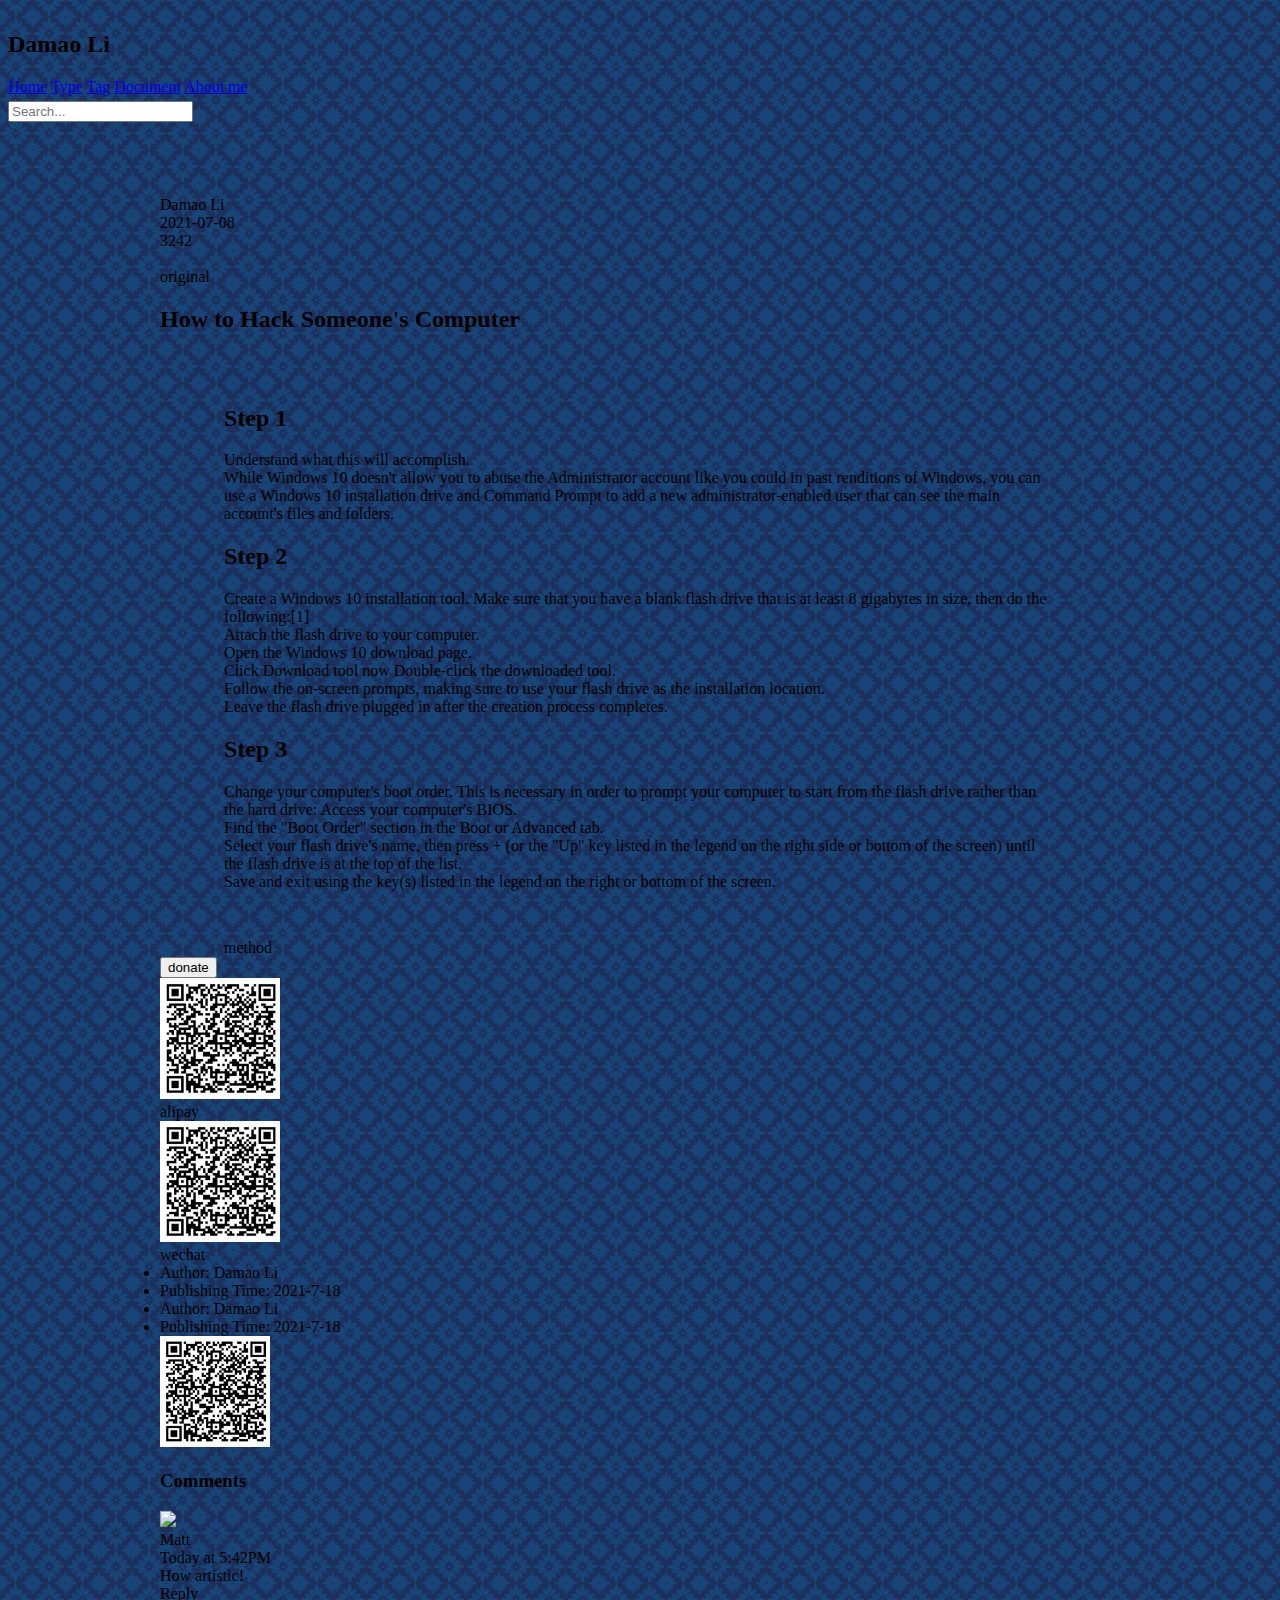
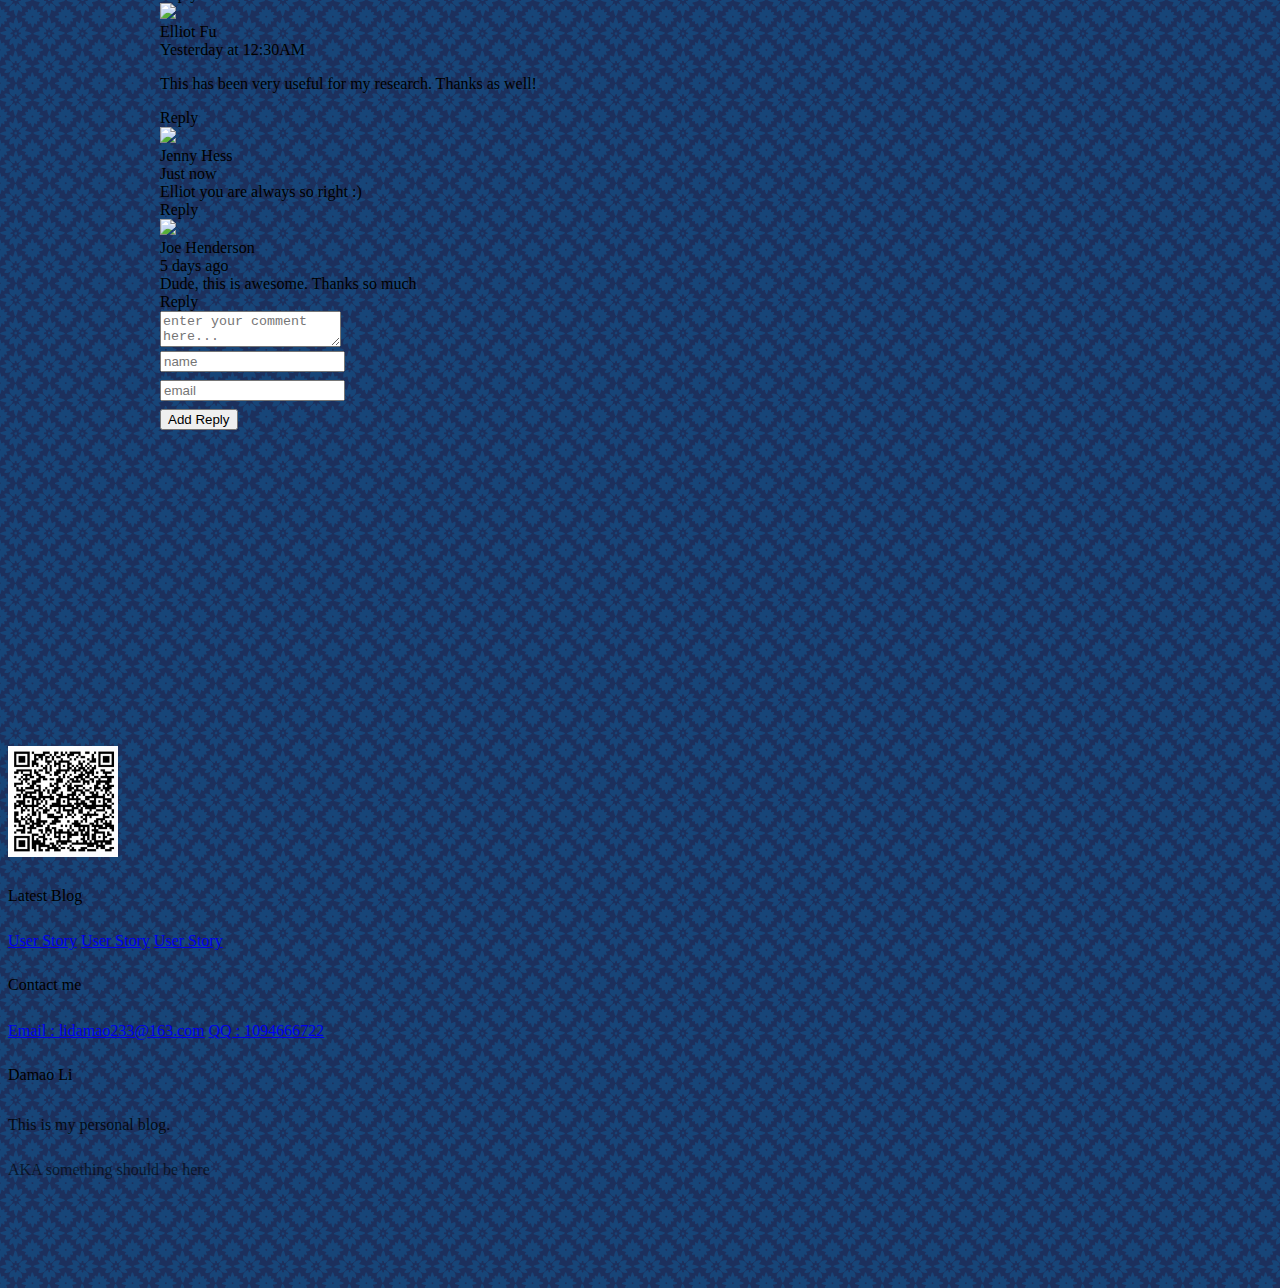
==== blog.html @ 32cd4844 "Initial commit" ====
<!DOCTYPE html>
<html lang="en">
<head>
    <meta charset="UTF-8">
    <meta name = "viewport" content="width=device-width, initial-scale=1.0">
    <title>Blog</title>
    <link rel="stylesheet" href="https://cdn.jsdelivr.net/npm/semantic-ui@2.4.2/dist/semantic.min.css">
    <link rel="stylesheet" href="./static/css/me.css">
</head>

<body>

    <!--navigation-->
    <nav class="ui inverted attached segment m-padded-tb-mini">
        <div class="ui container">
            <div class="ui inverted secondary stackable menu">
                <h2 class="ui teal header item">Damao Li</h2>
                <a href="#" class="m-item item m-mobile-hide"><i class="home icon"></i>Home</a>
                <a href="#" class="m-item item m-mobile-hide"><i class="idea icon"></i>Type</a>
                <a href="#" class="m-item item m-mobile-hide"><i class="tags icon"></i>Tag</a>
                <a href="#" class="m-item item m-mobile-hide"><i class="clone icon"></i>Document</a>
                <a href="#" class="m-item item m-mobile-hide"><i class="info icon"></i>About me</a>
                <div class="right m-item item m-mobile-hide">
                    <div class="ui icon transparent input m-margin-tb-tiny">
                        <input type="text" placeholder="Search...">
                        <i class="search inverted link icon"></i>
                    </div>

                </div>
            </div>
        </div>

        <a href="#" class="ui menu toggle black icon button m-right-top m-mobile-show">
            <i class="sidebar icon"></i>
        </a>
    </nav>

    <!--all content-->

    <div class="m-container-small m-padded-tb-big">
        <div class="ui container">
            <div class="ui top attached segment">
                <div class="ui horizontal link list">
                    <div class="item">
                        <img src="https://picsum.photos/id/1/100/100" alt="" class="ui avatar image">
                        <div class="content"><a hret="#" class="header">Damao Li</a></div>
                    </div>
                    <div class="item">
                        <i class="calendar icon"></i> 2021-07-08
                    </div>
                    <div class="item">
                        <i class="eye icon "></i> 3242
                    </div>
                </div>
            </div>
            <div class="ui attached segment">
            <!--image area-->
                <img src="https://picsum.photos/id/1/800/450" alt="" class="ui fluid rounded image">
            </div>
            <div class="ui attached padded segment">
                <!--内容-->
                <div class="ui right aligned basic segment">
                    <div class="ui orange basic label">
                        original
                    </div>
                </div>
                <h2 class="ui center aligned header">How to Hack Someone's Computer</h2>
                <div id="content" class="m-padded-lr-responsive m-padded-tb-large">
                    <p>
                        <h2>Step 1</h2>

                        Understand what this will accomplish. <br/>
                        While Windows 10 doesn't allow you to abuse the Administrator account like you
                        could in past renditions of Windows, you can use a Windows 10 installation drive and
                        Command Prompt to add a new administrator-enabled user that can see the main account's files and folders.<br/>

                        </p>

                    <p>
                        <h2>Step 2</h2>
                        Create a Windows 10 installation tool. Make sure that you have a blank flash
                        drive that is at least 8 gigabytes in size, then do the following:[1]<br/>
                        Attach the flash drive to your computer.<br/>
                        Open the Windows 10 download page.<br/>
                        Click Download tool now
                        Double-click the downloaded tool.<br/>
                        Follow the on-screen prompts, making sure to use your flash drive as the installation location.<br/>
                        Leave the flash drive plugged in after the creation process completes.<br/>

                         </p>

                    <p>
                        <h2>Step 3</h2>


                        Change your computer's boot order. This is necessary in order to prompt your computer to start from the flash drive rather than the hard drive:
                        Access your computer's BIOS.<br/>
                        Find the "Boot Order" section in the Boot or Advanced tab.<br/>
                        Select your flash drive's name, then press + (or the "Up" key listed
                        in the legend on the right side or bottom of the screen) until the flash drive is at the top of the list.<br/>
                        Save and exit using the key(s) listed in the legend on the right or bottom of the screen.<br/>

                        </p>
                </div>
                <!--tag-->
                <div class="m-padded-lr-responsive">
                    <div class="ui basic teal left pointing label">method</div>
                </div>
                <!--donate-->
                <div class="ui center aligned basic segment">
                    <button id="payButton" class="ui orange basic circular button">donate</button>
                </div>
                <div class="ui payQR flowing popup transition hidden">
                    <div class="ui orange basic label">
                        <div class="ui images" style="font-size: inherit !important;">
                            <div class="image">
                                <img src="./static/images/qqerweima.png" alt="" class="ui rounded bordered image"
                                     style="width: 120px">
                                <div>alipay</div>
                            </div>
                            <div class="image">
                                <img src="./static/images/qqerweima.png" alt="" class="ui rounded bordered image"
                                     style="width: 120px">
                                <div>wechat</div>
                            </div>
                </div>
                    </div>
                </div>


            </div>
            <div class="ui attached positive message">
                <!--博客信息-->
                <div class="ui middle aligned grid">
                    <div class="eleven wide column">
                        <ui class="list"></ui>
                        <li>Author: Damao Li</li>
                        <li>Publishing Time: 2021-7-18</li>
                        <li>Author: Damao Li</li>
                        <li>Publishing Time: 2021-7-18</li>
                    </div>
                    <div class="five wide column">
                        <img src="./static/images/qqerweima.png" alt="" class="ui right floated rounded bordered image" style="width: 110px">

                    </div>
                </div>

            </div>
            <div class="ui bottom attached segment">

                <div class="ui teal segment">
                    <!--留言区域列表-->
                    <div class="ui form">
                        <div class="ui comments">
                            <h3 class="ui dividing header">Comments</h3>
                            <div class="comment">
                                <a class="avatar">
                                    <img src="https://picsum.photos/id/1/100/100">
                                </a>
                                <div class="content">
                                    <a class="author">Matt</a>
                                    <div class="metadata">
                                        <span class="date">Today at 5:42PM</span>
                                    </div>
                                    <div class="text">
                                        How artistic!
                                    </div>
                                    <div class="actions">
                                        <a class="reply">Reply</a>
                                    </div>
                                </div>
                            </div>
                            <div class="comment">
                                <a class="avatar">
                                    <img src="https://picsum.photos/id/1/100/100">
                                </a>
                                <div class="content">
                                    <a class="author">Elliot Fu</a>
                                    <div class="metadata">
                                        <span class="date">Yesterday at 12:30AM</span>
                                    </div>
                                    <div class="text">
                                        <p>This has been very useful for my research. Thanks as well!</p>
                                    </div>
                                    <div class="actions">
                                        <a class="reply">Reply</a>
                                    </div>
                                </div>
                                <div class="comments">
                                    <div class="comment">
                                        <a class="avatar">
                                            <img src="https://picsum.photos/id/1/100/100">
                                        </a>
                                        <div class="content">
                                            <a class="author">Jenny Hess</a>
                                            <div class="metadata">
                                                <span class="date">Just now</span>
                                            </div>
                                            <div class="text">
                                                Elliot you are always so right :)
                                            </div>
                                            <div class="actions">
                                                <a class="reply">Reply</a>
                                            </div>
                                        </div>
                                    </div>
                                </div>
                            </div>
                            <div class="comment">
                                <a class="avatar">
                                    <img src="https://picsum.photos/id/1/100/100">
                                </a>
                                <div class="content">
                                    <a class="author">Joe Henderson</a>
                                    <div class="metadata">
                                        <span class="date">5 days ago</span>
                                    </div>
                                    <div class="text">
                                        Dude, this is awesome. Thanks so much
                                    </div>
                                    <div class="actions">
                                        <a class="reply">Reply</a>
                                    </div>
                                </div>
                            </div>
                            <form class="ui reply form">
                                <div class="field">
                                    <textarea name="content" placeholder="enter your comment here..."></textarea>
                                </div>
                                <div class="fields ">
                                    <div class="field m-mobile-wide m-margin-bottom-small">
                                        <div class="ui left icon input">
                                            <i class="user icon"></i>
                                            <input type="text" name="nickname" placeholder="name">
                                        </div>

                                    </div>
                                    <div class="field m-mobile-wide m-margin-bottom-small">
                                        <div class="ui left icon input">
                                            <i class="mail icon"></i>
                                            <input type="text" name="email" placeholder="email">
                                        </div>

                                    </div>
                                    <div class="field m-mobile-wide m-margin-bottom-small">
                                        <button class="ui teal button m-mobile-wide">
                                            <i class="icon edit"></i> Add Reply
                                        </button>
                                    </div>

                                </div>

                            </form>
                        </div>
                    </div>
                </div>
            </div>
        </div>
    </div>

    <br>
    <br>
    <br>
    <br>
    <br>
    <br>
    <br>
    <br>
    <br>
    <br>

    <!--footer-->
    <footer class="ui inverted vertical segment m-padded-tb-massive">
        <div class="ui center aligned container">
            <div class="ui inverted divided stackable grid">
                <div class="three wide column">
                    <div class="ui inverted link list">
                    <div class="item">
                        <img src="./static/images/qqerweima.png" alt="" class="ui rounded image" style="width: 110px">
                    </div>
                    </div>
                </div>
                <div class="three wide column">
                    <h4 class="ui inverted header m-text-thin m-text-spaced m-text-lined ">Latest Blog</h4>
                    <div class="ui inverted link list">
                        <a href="#" class="item">User Story</a>
                        <a href="#" class="item">User Story</a>
                        <a href="#" class="item">User Story</a>
                    </div>
                </div>
                <div class="three wide column">
                    <h4 class="ui inverted header m-text-thin m-text-spaced m-text-lined ">Contact me</h4>
                    <div class="ui inverted link list">
                        <a href="#" class="item">Email : lidamao233@163.com</a>
                        <a href="#" class="item">QQ : 1094666722</a>
                    </div>
                </div>
                <div class="seven wide column">
                    <h4 class="ui inverted header m-text-thin m-text-spaced m-text-lined">Damao Li</h4>
                    <p class="m-text-thin m-text-spaced m-text-lined m-opacity-mini">This is my personal blog.</p>
                </div>
            </div>
            <div class="ui inverted section divider"></div>
            <p class="m-text-thin m-text-spaced m-text-lined m-opacity-tiny">AKA something should be here</p>
        </div>
    </footer>


<script src="https://cdn.jsdelivr.net/npm/jquery@3.2/dist/jquery.min.js"></script>
<script src="https://cdn.jsdelivr.net/npm/semantic-ui@2.4.2/dist/semantic.min.js"></script>
    <script>
        $('.menu.toggle').click(function () {
            $('.m-item').toggleClass('m-mobile-show');

        });

        $('#payButton').popup({
            popup : $('.payQR.popup'),
            on : 'click',
            position : 'bottom center'
        });
    </script>
</body>
</html>
---- static/css/me.css ----
body {
    background: url("../images/bg.png");
}

/*---padded-------*/

.m-padded-lr-responsive {
    padding-left: 4em !important;
    padding-right: 4em !important;
}


.m-padded-mini {
    padding: 0.2em !important;
}
.m-padded-tiny {
    padding: 0.3em !important;
}
.m-padded-tb-mini {
    padding-top: 0.2em !important;
    padding-bottom: 0.2em !important;
}
.m-padded-tb-tiny {
    padding-top: 0.3em !important;
    padding-bottom: 0.3em !important;
}
.m-padded-tb-small {
    padding-top: 0.5em !important;
    padding-bottom: 0.5em !important;
}
.m-padded-tb {
    padding-top: 1em !important;
    padding-bottom: 1em !important;
}
.m-padded-tb-large {
    padding-top: 2em !important;
    padding-bottom: 2em !important;
}
.m-padded-tb-big {
    padding-top: 3em !important;
    padding-bottom: 3em !important;
}
.m-padded-tb-huge {
    padding-top: 4em !important;
    padding-bottom: 4em !important;
}
.m-padded-tb-massive {
    padding-top: 5em !important;
    padding-bottom: 5em !important;
}

/*-------text----------*/
.m-text {
    font-weight: 10 !important;
    font-spacing: 1px !important;
    line-height: 1.8 !important;
}
.m-text-thin {
    font-weight: 10 !important;
}
.m-text-spaced {
    font-spacing: 1px !important;
}
.m-text-lined {
    line-height: 1.8 !important;
}


/*------------margin---------*/
.m-margin-tb-tiny {
    margin-top: 0.3em !important;
    margin-bottom: 0.3em !important;
}
.m-margin-top-small {
    margin-top: 0.5em !important;
}
.m-margin-top {
    margin-top: 1em !important;
}
.m-margin-top-large {
    margin-top: 2em !important;
}

.m-margin-bottom-small {
    margin-bottom: 0.5em !important;
}

/*------------opacity---------*/
.m-opacity-mini {
    opacity: 0.8 !important;
}

.m-opacity-tiny {
    opacity: 0.6 !important;
}

/*------------position----------*/
.m-right-top {
    position: absolute;
    top:0;
    right:0;
}




/*----------display--------*/
.m-inline-block {
    display: inline-block !important;
}

/*----------container--------*/
.m-container {
    max-width: 72em !important;
    margin: auto !important;
}

.m-container-small {
    max-width: 60em !important;
    margin: auto !important;
}
/*----------color--------*/
.m-black {
    color:#333;
}

.m-mobile-show {
    display: none !important;
}

@media screen and (max-width: 768px){
    .m-mobile-hide {
        display: none !important;
    }
    .m-mobile-show {
        display: block !important;
    }
    .m-padded-lr-responsive {
        padding-left: 0 !important;
        padding-right: 0 !important;
    }
    .m-mobile-wide {
        width: 100% !important;
    }

}
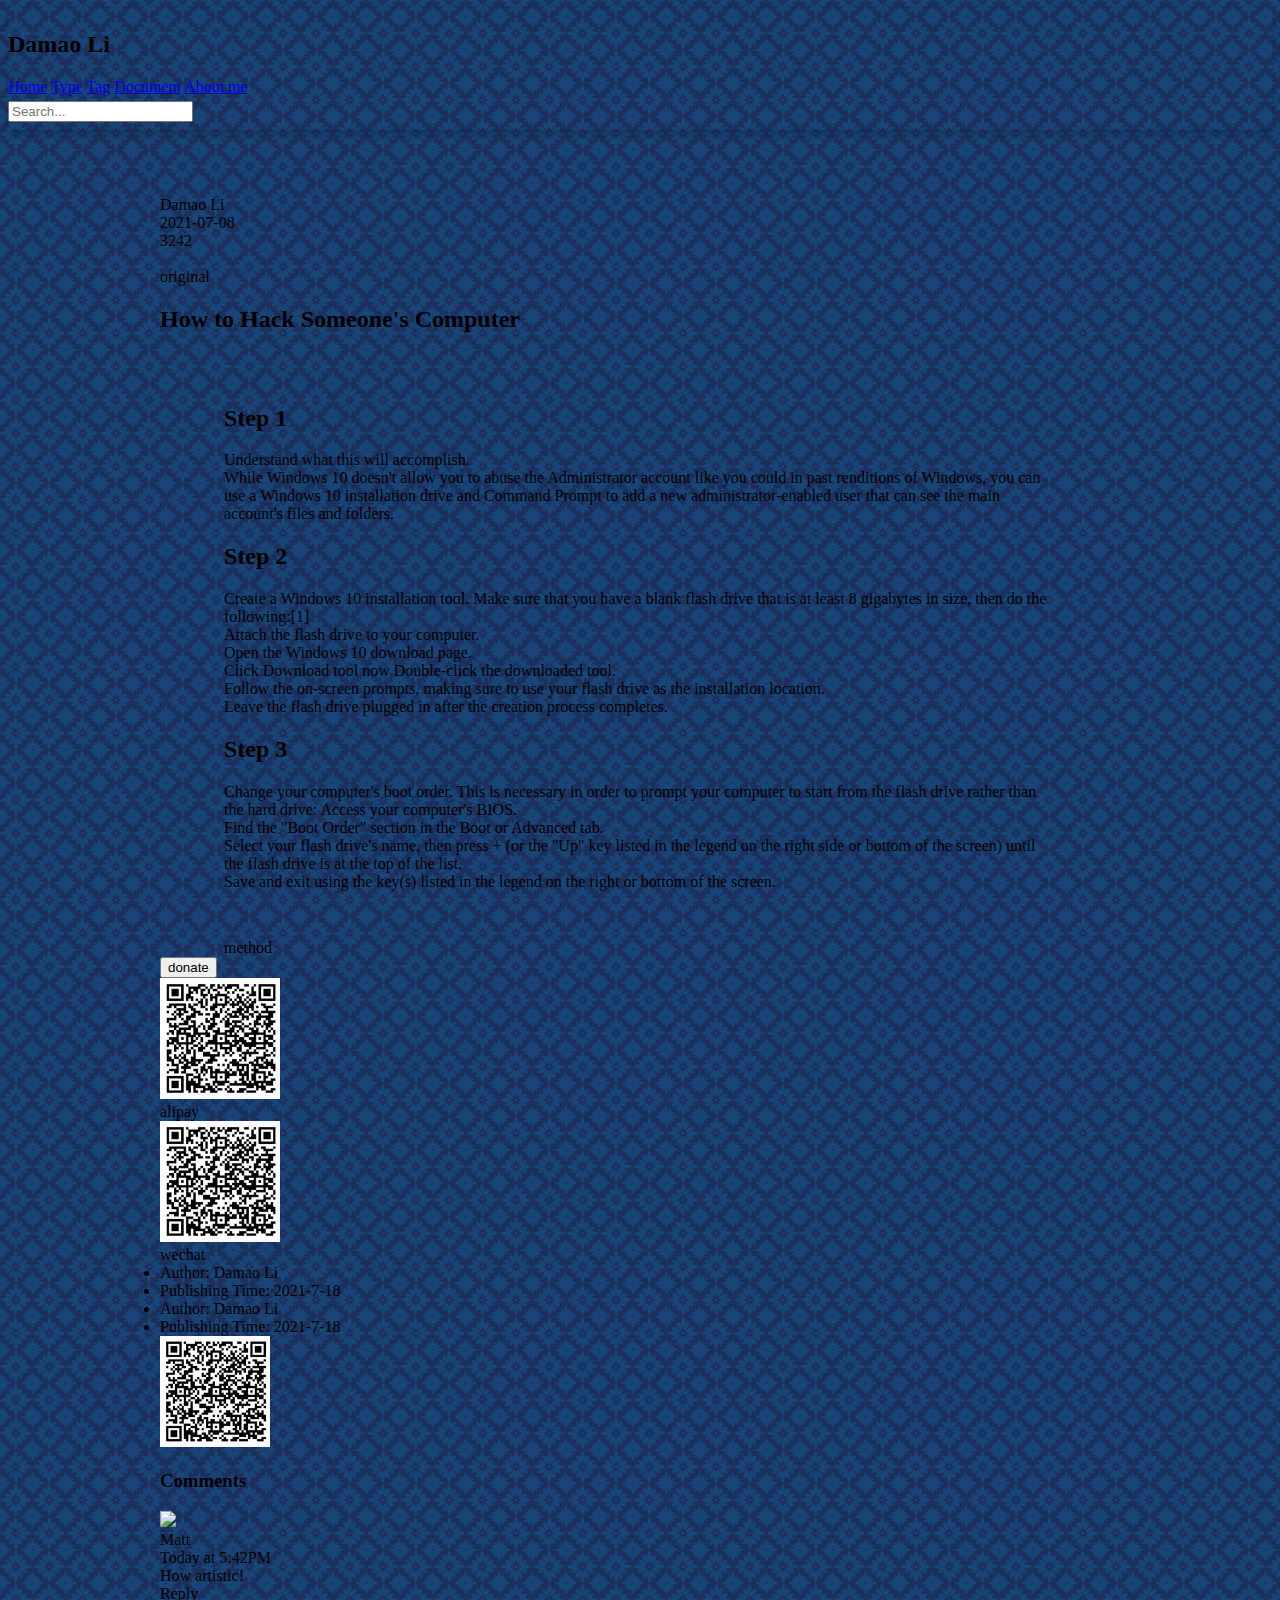
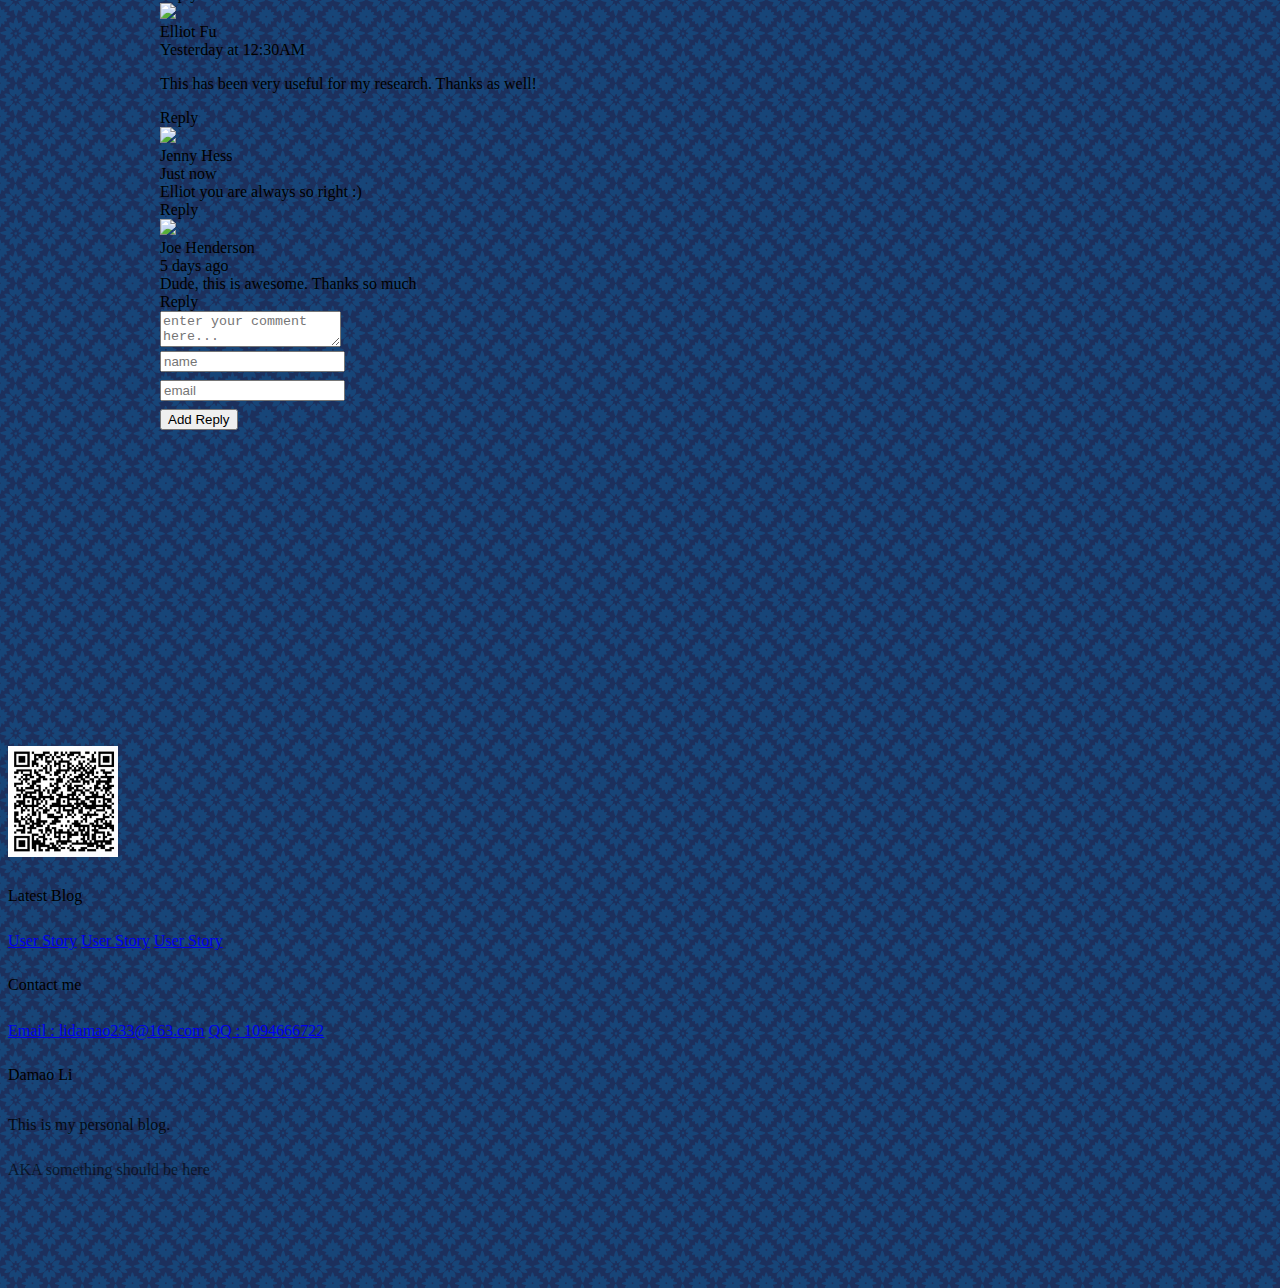
==== commit fa7e05fb: "about, archive, about, tag, type" ====
--- a/blog.html
+++ b/blog.html
@@ -11,7 +11,7 @@
 <body>
 
     <!--navigation-->
-    <nav class="ui inverted attached segment m-padded-tb-mini">
+    <nav class="ui inverted attached segment m-padded-tb-mini m-shadow-small">
         <div class="ui container">
             <div class="ui inverted secondary stackable menu">
                 <h2 class="ui teal header item">Damao Li</h2>
--- a/static/css/me.css
+++ b/static/css/me.css
@@ -13,8 +13,12 @@
 .m-padded-mini {
     padding: 0.2em !important;
 }
+
 .m-padded-tiny {
     padding: 0.3em !important;
+}
+.m-padded-small {
+    padding: 0.6em !important;
 }
 .m-padded-tb-mini {
     padding-top: 0.2em !important;
@@ -25,8 +29,8 @@
     padding-bottom: 0.3em !important;
 }
 .m-padded-tb-small {
-    padding-top: 0.5em !important;
-    padding-bottom: 0.5em !important;
+    padding-top: 0.4em !important;
+    padding-bottom: 0.4em !important;
 }
 .m-padded-tb {
     padding-top: 1em !important;
@@ -47,6 +51,13 @@
 .m-padded-tb-massive {
     padding-top: 5em !important;
     padding-bottom: 5em !important;
+}
+
+
+.m-padded-lr-du {
+    right: 1em !important;
+    up: 1em !important;
+    down: 1em !important;
 }
 
 /*-------text----------*/
@@ -102,6 +113,11 @@
 }
 
 
+/*------------shadow-----------*/
+.m-shadow-small {
+    -webkit-box-shadow: 0 4px 8px rgba(0,0,0,0.2) !important;
+    box-shadow: 0 4px 8px rgba(0,0,0,0.2) !important;
+}
 
 
 /*----------display--------*/
@@ -121,7 +137,11 @@
 }
 /*----------color--------*/
 .m-black {
-    color:#333;
+    color:#333 !important;
+}
+
+.m-teal {
+    color: #20B2AA !important;
 }
 
 .m-mobile-show {
@@ -139,6 +159,10 @@
         padding-left: 0 !important;
         padding-right: 0 !important;
     }
+    .m-mobile-lr-clear {
+        padding-left: 0 !important;
+        padding-right: 0 !important;
+    }
     .m-mobile-wide {
         width: 100% !important;
     }
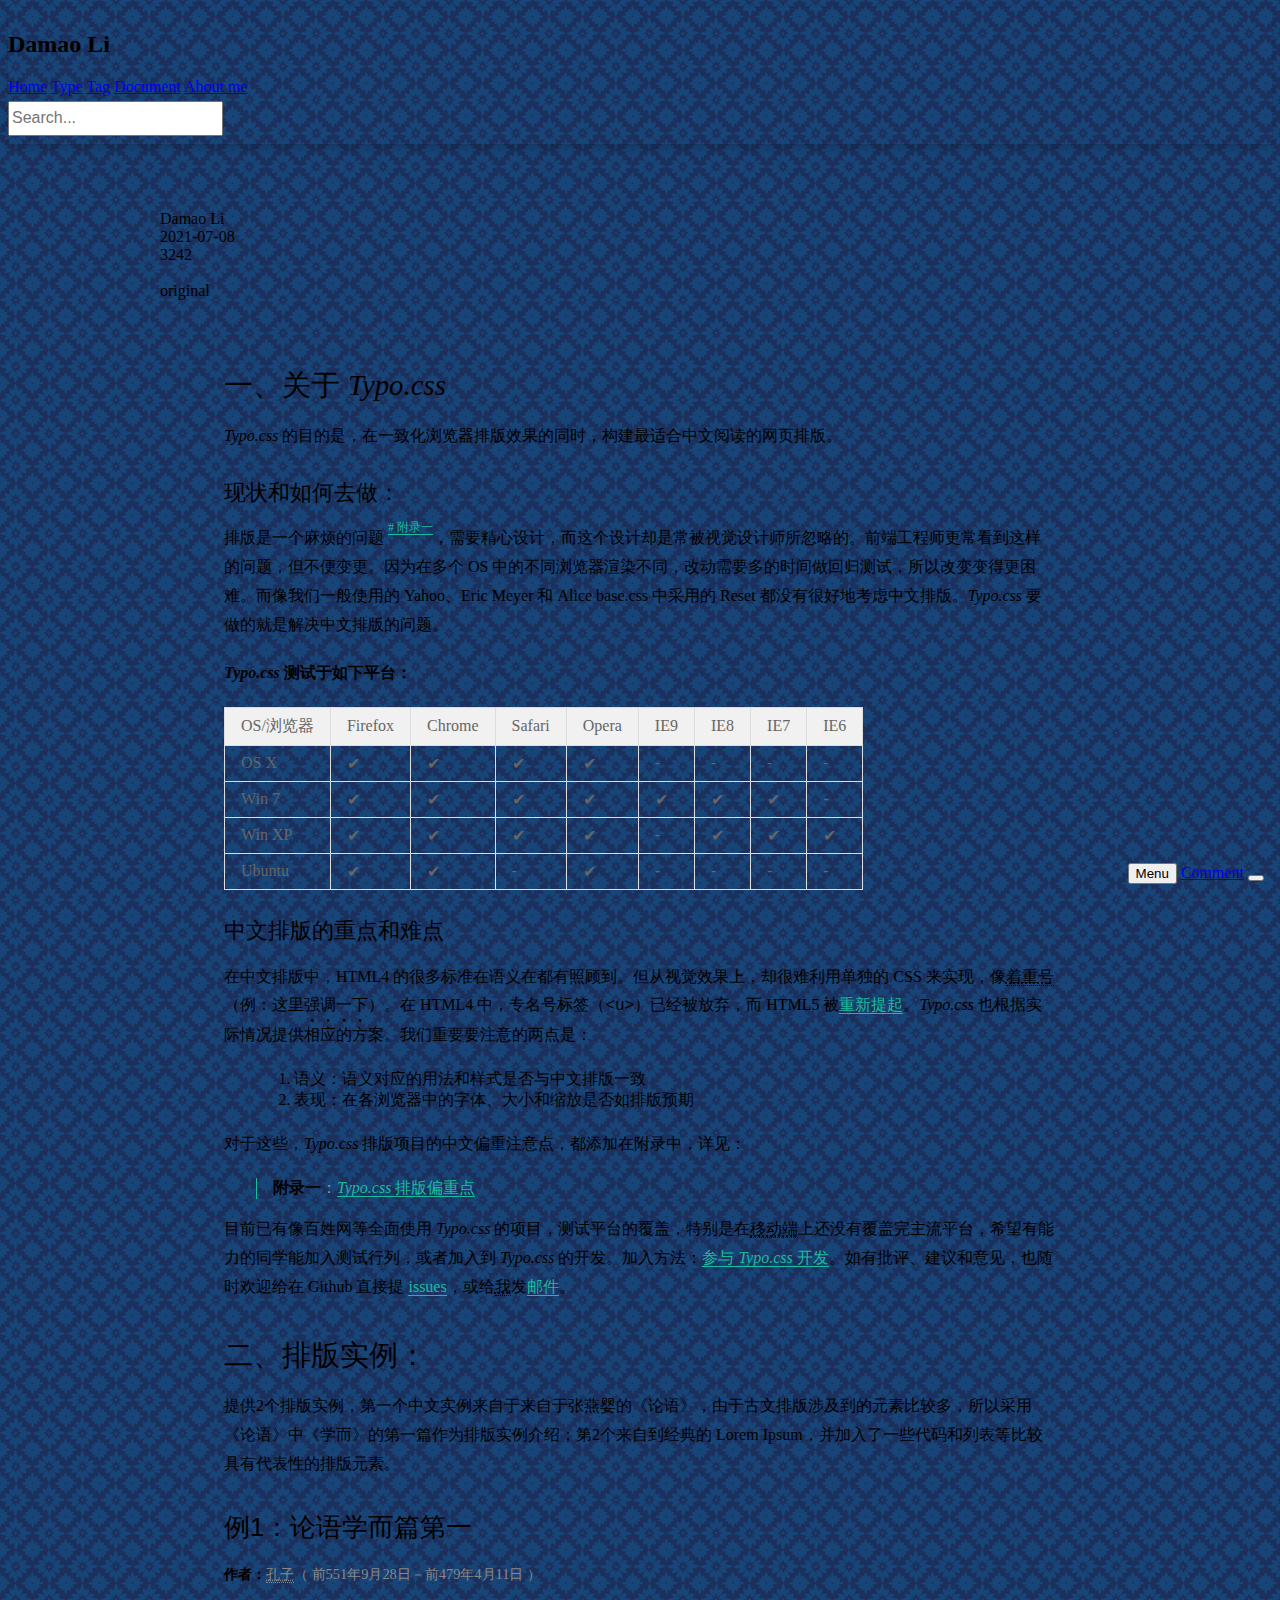
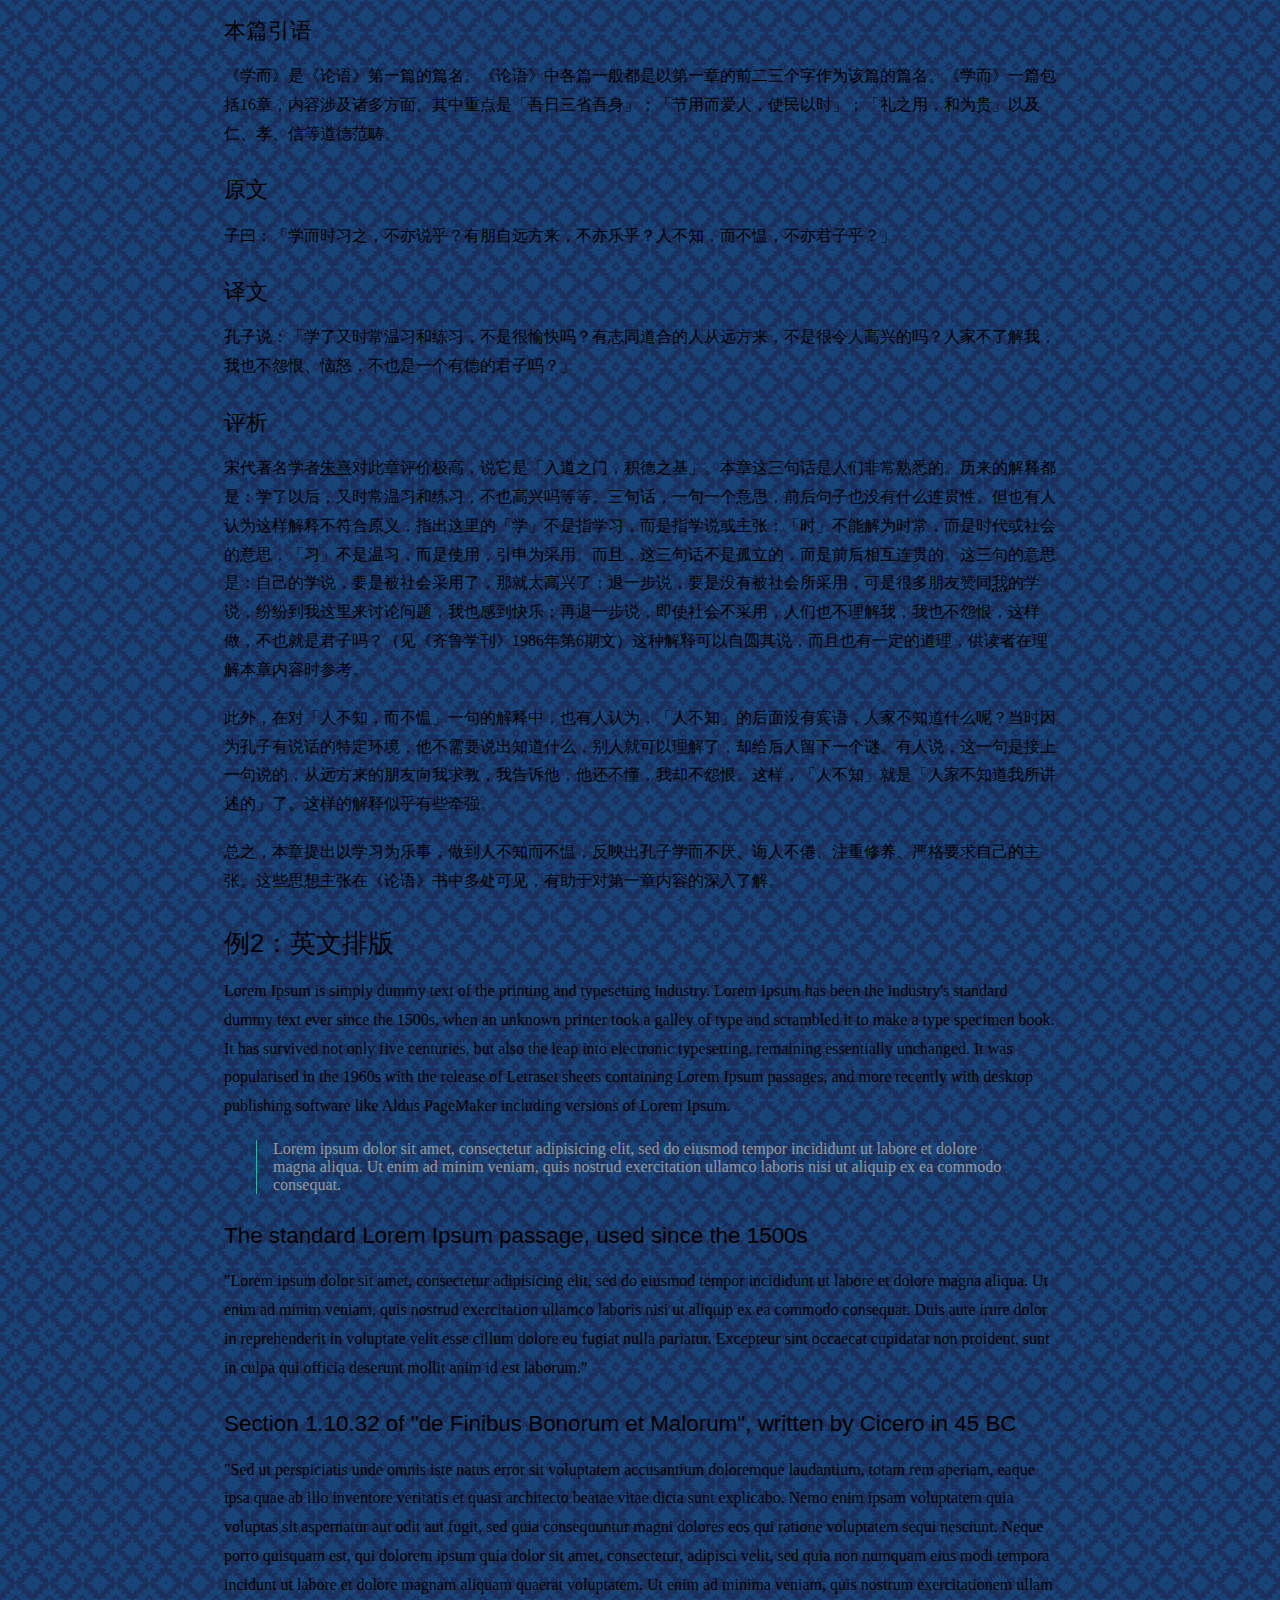
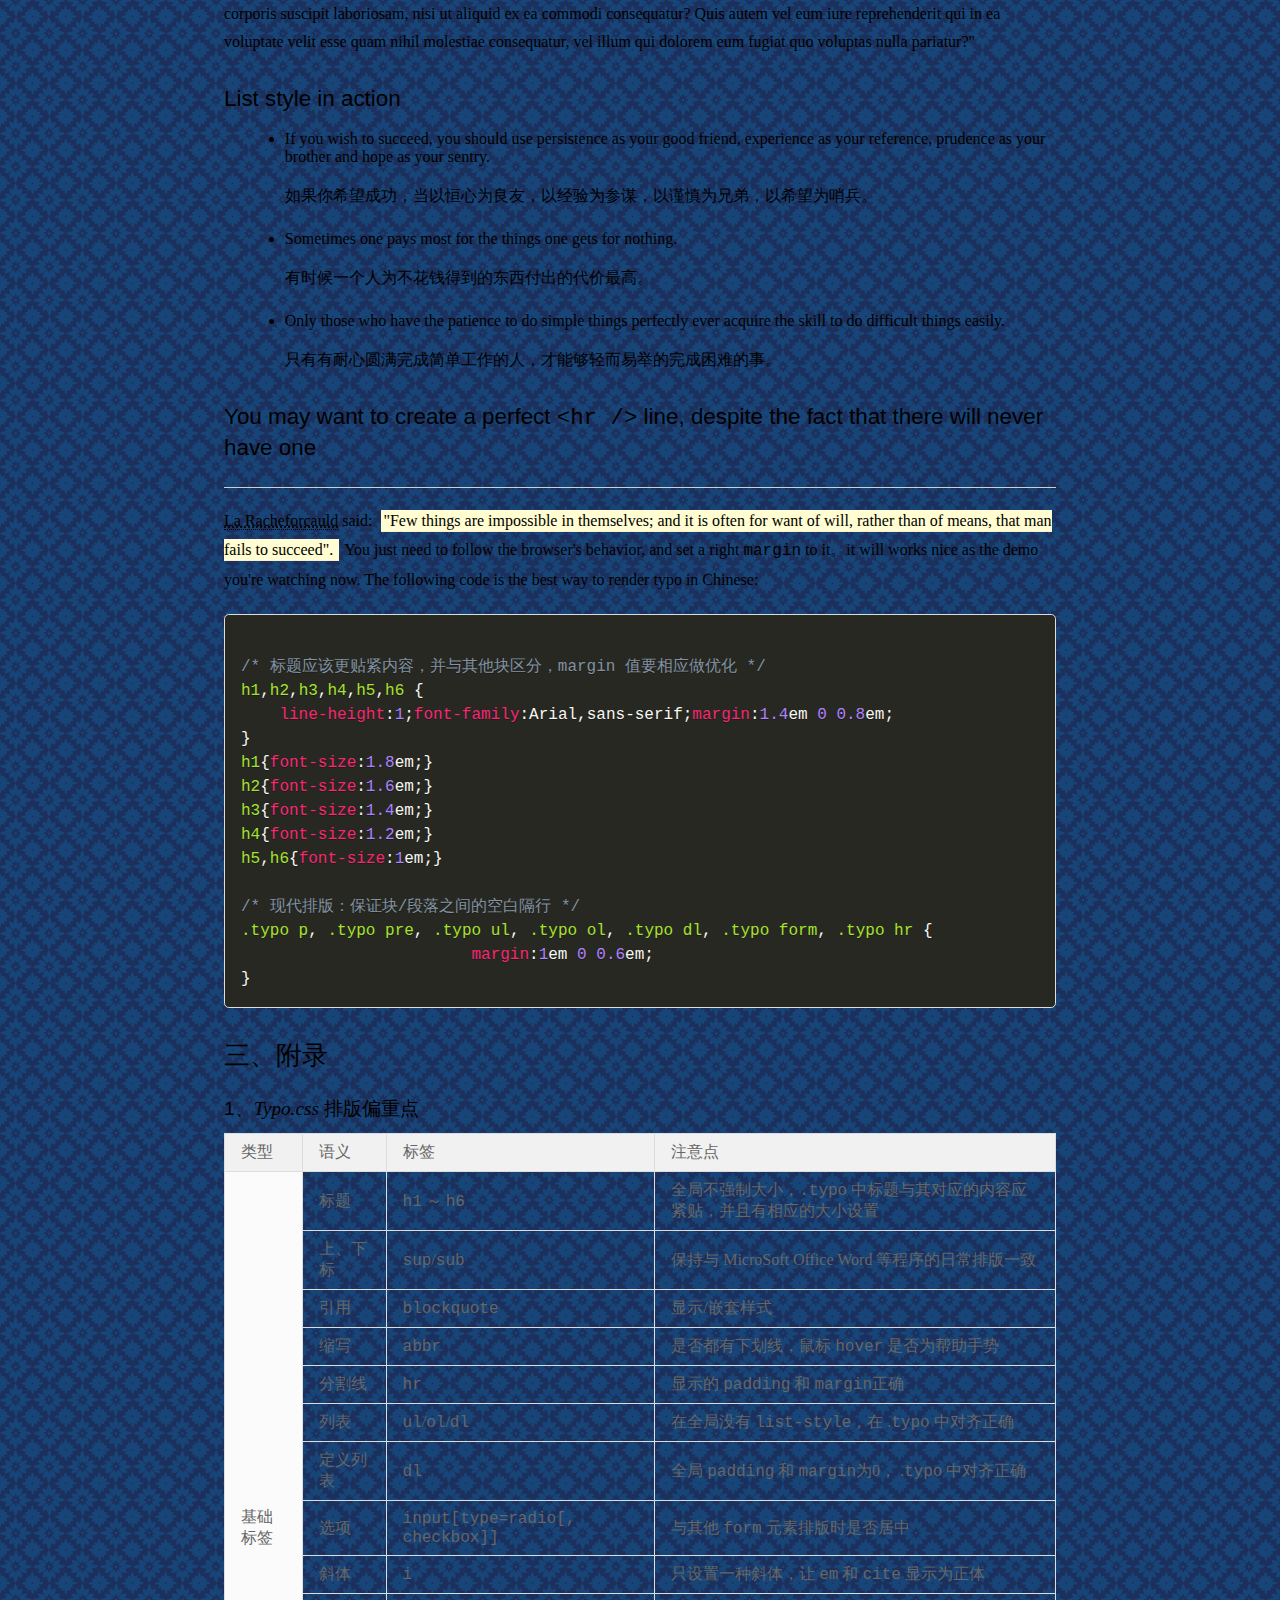
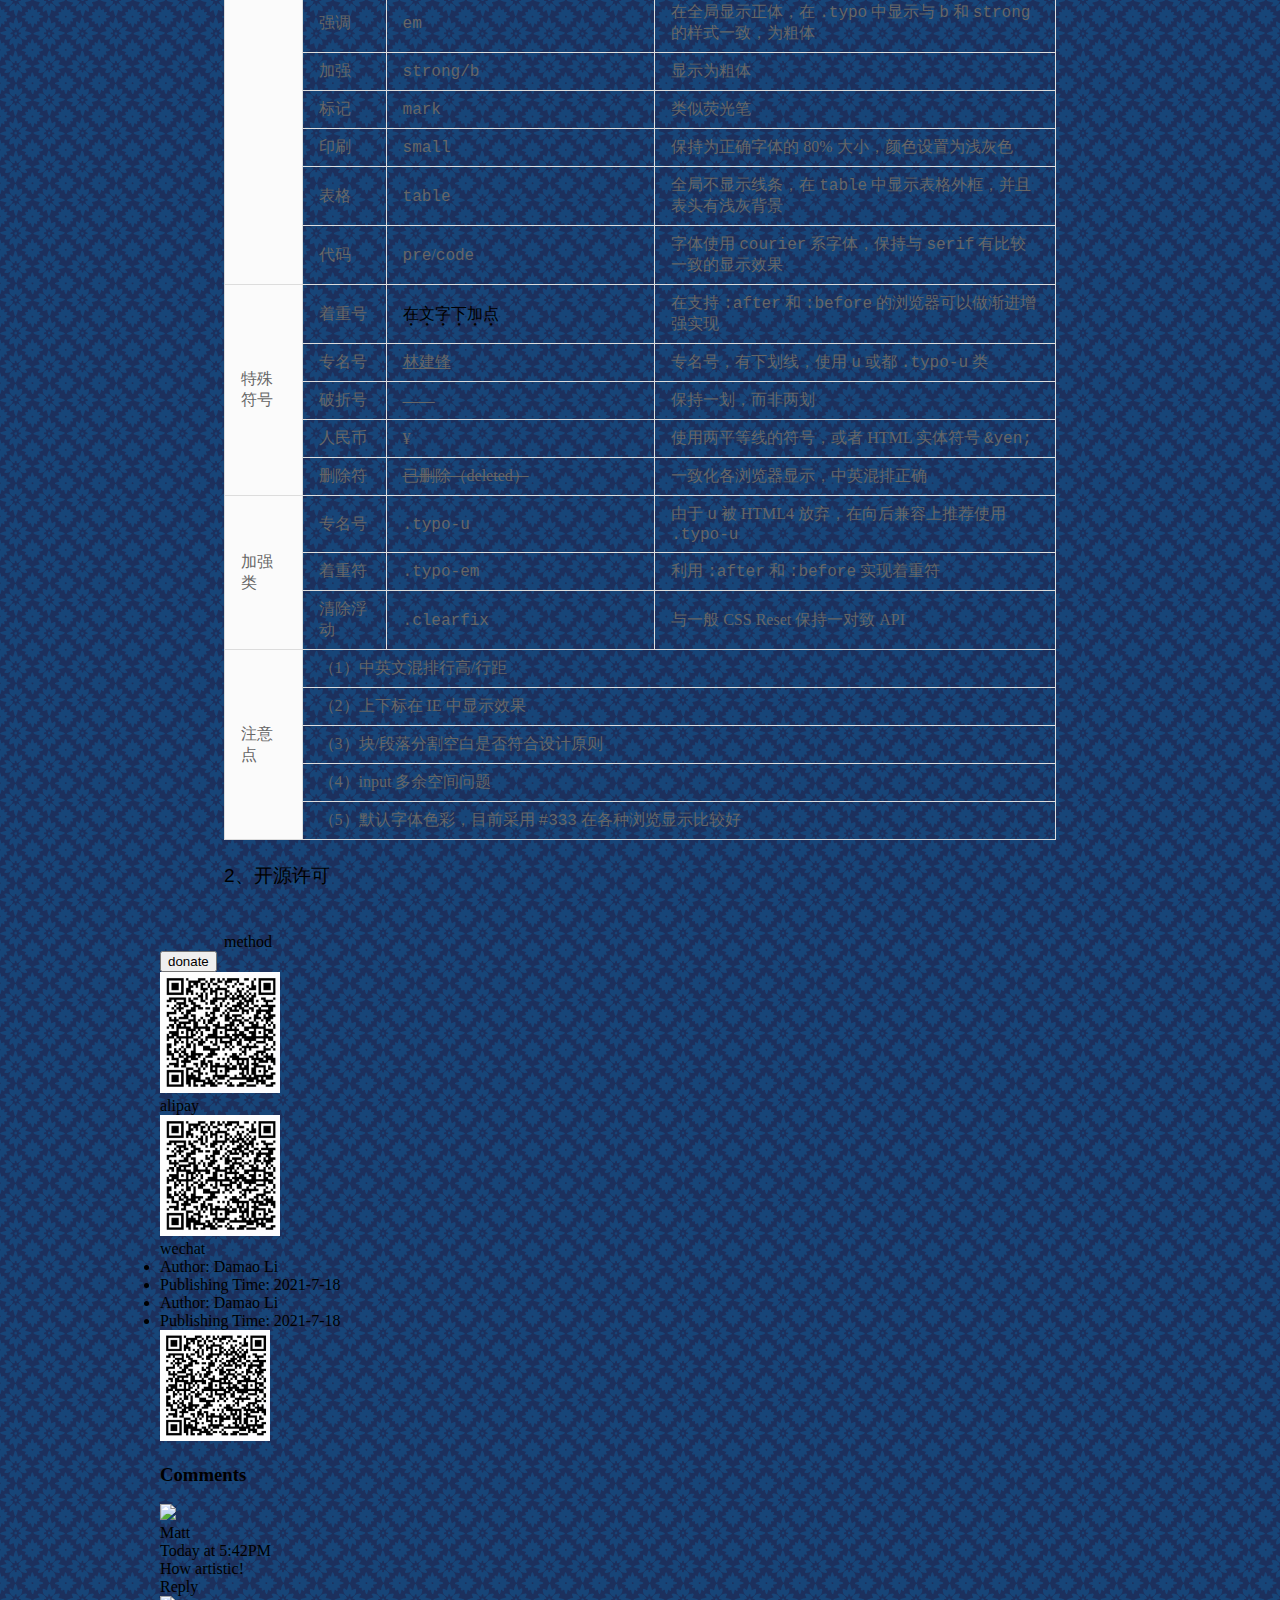
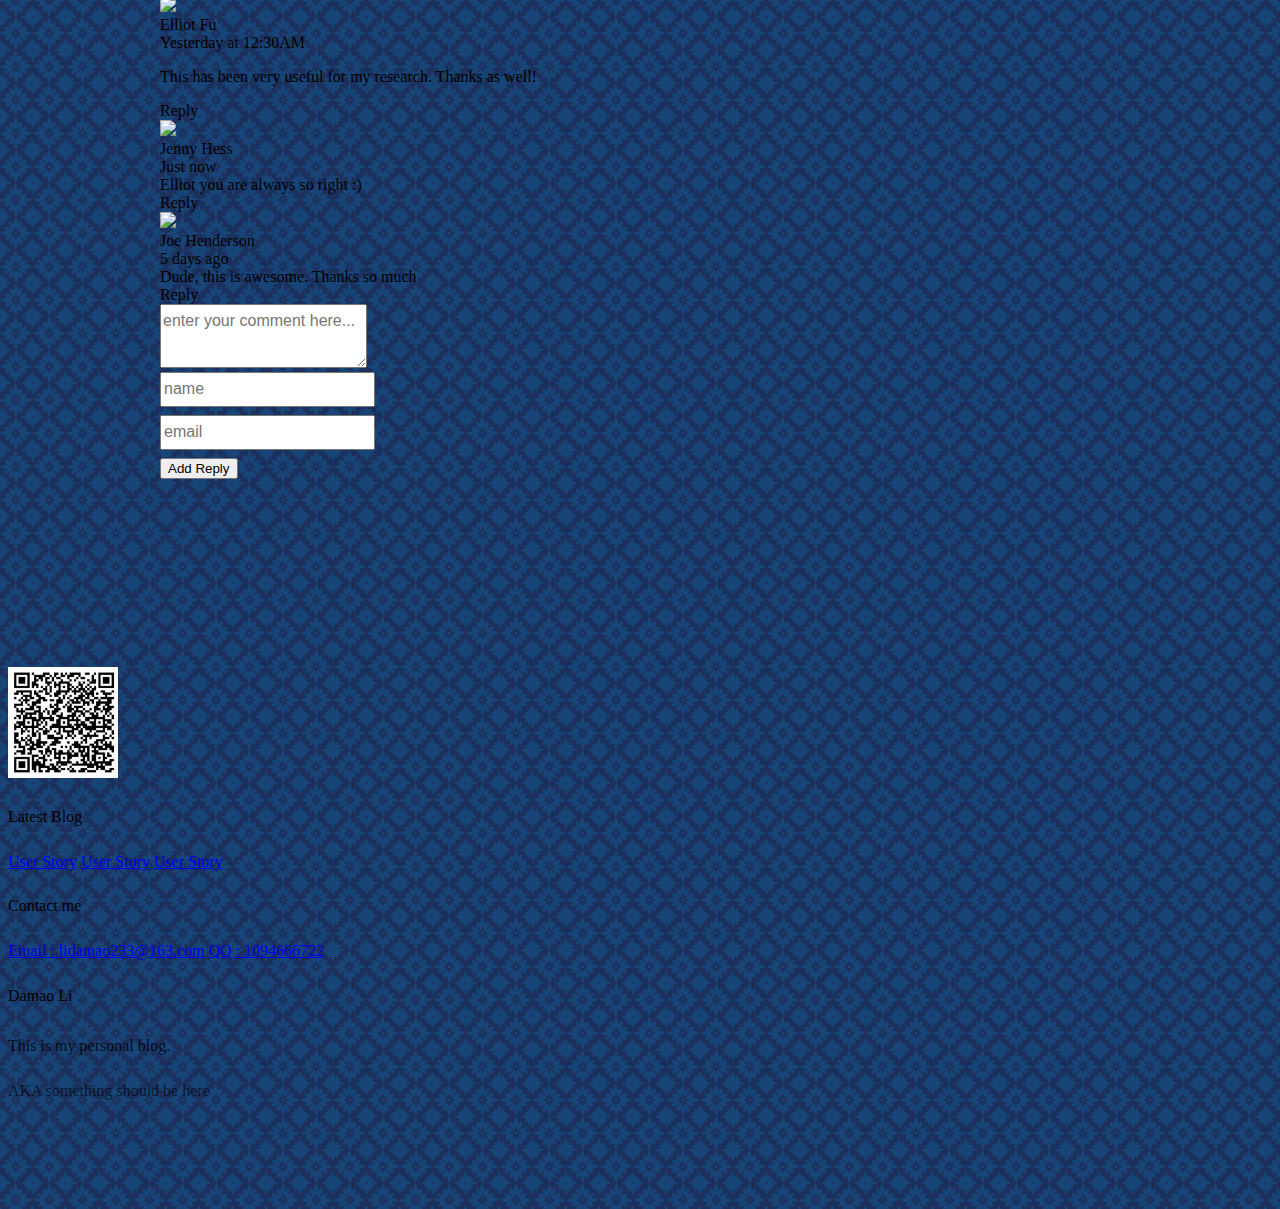
==== commit d1f38fdf: "新增动画插件、目录插件和格式插件" ====
--- a/blog.html
+++ b/blog.html
@@ -5,6 +5,10 @@
     <meta name = "viewport" content="width=device-width, initial-scale=1.0">
     <title>Blog</title>
     <link rel="stylesheet" href="https://cdn.jsdelivr.net/npm/semantic-ui@2.4.2/dist/semantic.min.css">
+    <link rel="stylesheet" href="./static/css/typo.css">
+    <link rel="stylesheet" href="./static/css/animate.css">
+    <link rel="stylesheet" href="./static/lib/prism/prism.css">
+    <link rel="stylesheet" href="./static/lib/tocbot/tocbot.css">
     <link rel="stylesheet" href="./static/css/me.css">
 </head>
 
@@ -37,7 +41,7 @@
 
     <!--all content-->
 
-    <div class="m-container-small m-padded-tb-big">
+    <div class="m-container-small m-padded-tb-big animated fadeIn">
         <div class="ui container">
             <div class="ui top attached segment">
                 <div class="ui horizontal link list">
@@ -57,50 +61,368 @@
             <!--image area-->
                 <img src="https://picsum.photos/id/1/800/450" alt="" class="ui fluid rounded image">
             </div>
-            <div class="ui attached padded segment">
+
+            <div class="ui js-toc-content attached padded segment">
                 <!--内容-->
                 <div class="ui right aligned basic segment">
                     <div class="ui orange basic label">
                         original
                     </div>
                 </div>
-                <h2 class="ui center aligned header">How to Hack Someone's Computer</h2>
-                <div id="content" class="m-padded-lr-responsive m-padded-tb-large">
+                <div id="content" class="typo typo-selection m-padded-lr-responsive m-padded-tb-large">
+                    <h2 id="section1">一、关于 <i class="serif">Typo.css</i></h2>
+                    <p><i class="serif">Typo.css</i> 的目的是，在一致化浏览器排版效果的同时，构建最适合中文阅读的网页排版。</p>
+                    <h4>现状和如何去做：</h4>
+
+                    <p class="typo-first">排版是一个麻烦的问题 <sup><a href="#appendix1"># 附录一</a></sup>，需要精心设计，而这个设计却是常被视觉设计师所忽略的。前端工程师更常看到这样的问题，但不便变更。因为在多个 OS 中的不同浏览器渲染不同，改动需要多的时间做回归测试，所以改变变得更困难。而像我们一般使用的
+                        Yahoo、Eric Meyer 和 Alice base.css 中采用的 Reset 都没有很好地考虑中文排版。<i class="serif">Typo.css</i> 要做的就是解决中文排版的问题。</p>
+
+                    <p><strong><i class="serif">Typo.css</i> 测试于如下平台：</strong></p>
+                    <table summary="Typo.css 的测试平台列表">
+                        <thead>
+                        <tr>
+                            <th>OS/浏览器</th>
+                            <th>Firefox</th>
+                            <th>Chrome</th>
+                            <th>Safari</th>
+                            <th>Opera</th>
+                            <th>IE9</th>
+                            <th>IE8</th>
+                            <th>IE7</th>
+                            <th>IE6</th>
+                        </tr>
+                        </thead>
+                        <tbody>
+                        <tr>
+                            <td>OS X</td>
+                            <td>✔</td>
+                            <td>✔</td>
+                            <td>✔</td>
+                            <td>✔</td>
+                            <td>-</td>
+                            <td>-</td>
+                            <td>-</td>
+                            <td>-</td>
+                        </tr>
+                        <tr>
+                            <td>Win 7</td>
+                            <td>✔</td>
+                            <td>✔</td>
+                            <td>✔</td>
+                            <td>✔</td>
+                            <td>✔</td>
+                            <td>✔</td>
+                            <td>✔</td>
+                            <td>-</td>
+                        </tr>
+                        <tr>
+                            <td>Win XP</td>
+                            <td>✔</td>
+                            <td>✔</td>
+                            <td>✔</td>
+                            <td>✔</td>
+                            <td>-</td>
+                            <td>✔</td>
+                            <td>✔</td>
+                            <td>✔</td>
+                        </tr>
+                        <tr>
+                            <td>Ubuntu</td>
+                            <td>✔</td>
+                            <td>✔</td>
+                            <td>-</td>
+                            <td>✔</td>
+                            <td>-</td>
+                            <td>-</td>
+                            <td>-</td>
+                            <td>-</td>
+                        </tr>
+                        </tbody>
+                    </table>
+
+                    <h4>中文排版的重点和难点</h4>
+
+                    <p>在中文排版中，HTML4 的很多标准在语义在都有照顾到。但从视觉效果上，却很难利用单独的 CSS 来实现，像<abbr title="在文字下多加一个点">着重号</abbr>（例：这里<em class="typo-em">强调一下</em>）。在 HTML4 中，专名号标签（<code>&lt;u&gt;</code>）已经被放弃，而
+                        HTML5 被<a href="//html5doctor.com/u-element/">重新提起</a>。<i class="serif">Typo.css</i> 也根据实际情况提供相应的方案。我们重要要注意的两点是：</p>
+                    <ol>
+                        <li>语义：语义对应的用法和样式是否与中文排版一致</li>
+                        <li>表现：在各浏览器中的字体、大小和缩放是否如排版预期</li>
+                    </ol>
+                    <p>对于这些，<i class="serif">Typo.css</i> 排版项目的中文偏重注意点，都添加在附录中，详见：</p>
+                    <blockquote>
+                        <b>附录一</b>：<a href="#appendix1"><i class="serif">Typo.css</i> 排版偏重点</a>
+                    </blockquote>
+
+                    <p>目前已有像百姓网等全面使用 <i class="serif">Typo.css</i> 的项目，测试平台的覆盖，特别是在<abbr title="手机、平板电脑等移动平台">移动端</abbr>上还没有覆盖完主流平台，希望有能力的同学能加入测试行列，或者加入到 <i class="serif">Typo.css</i>
+                        的开发。加入方法：<a href="https://github.com/sofish/Typo.css">参与 <i class="serif">Typo.css</i> 开发</a>。如有批评、建议和意见，也随时欢迎给在 Github 直接提 <a
+                                href="https://github.com/sofish/Typo.css/issues">issues</a>，或给<abbr title="Sofish Lin, author of Typo.css"
+                                                                                                    role="author">我</abbr>发<a
+                                href="mailto:sofish@icloud.com">邮件</a>。</p>
+
+
+                    <h2 id="section2">二、排版实例：</h2>
+
+                    <p>提供2个排版实例，第一个中文实例来自于来自于<cite class="typo-unique">张燕婴</cite>的《论语》，由于古文排版涉及到的元素比较多，所以采用《论语》中《学而》的第一篇作为排版实例介绍；第2个来自到经典的
+                        Lorem Ipsum，并加入了一些代码和列表等比较具有代表性的排版元素。</p>
+
+                    <h3 id="section2-1">例1：论语学而篇第一</h3>
+
                     <p>
-                        <h2>Step 1</h2>
-
-                        Understand what this will accomplish. <br/>
-                        While Windows 10 doesn't allow you to abuse the Administrator account like you
-                        could in past renditions of Windows, you can use a Windows 10 installation drive and
-                        Command Prompt to add a new administrator-enabled user that can see the main account's files and folders.<br/>
-
-                        </p>
+                        <small><b>作者：</b><abbr title="名丘，字仲尼">孔子</abbr>（
+                            <time>前551年9月28日－前479年4月11日</time>
+                            ）
+                        </small>
+                    </p>
+
+                    <h4>本篇引语</h4>
 
                     <p>
-                        <h2>Step 2</h2>
-                        Create a Windows 10 installation tool. Make sure that you have a blank flash
-                        drive that is at least 8 gigabytes in size, then do the following:[1]<br/>
-                        Attach the flash drive to your computer.<br/>
-                        Open the Windows 10 download page.<br/>
-                        Click Download tool now
-                        Double-click the downloaded tool.<br/>
-                        Follow the on-screen prompts, making sure to use your flash drive as the installation location.<br/>
-                        Leave the flash drive plugged in after the creation process completes.<br/>
-
-                         </p>
-
-                    <p>
-                        <h2>Step 3</h2>
-
-
-                        Change your computer's boot order. This is necessary in order to prompt your computer to start from the flash drive rather than the hard drive:
-                        Access your computer's BIOS.<br/>
-                        Find the "Boot Order" section in the Boot or Advanced tab.<br/>
-                        Select your flash drive's name, then press + (or the "Up" key listed
-                        in the legend on the right side or bottom of the screen) until the flash drive is at the top of the list.<br/>
-                        Save and exit using the key(s) listed in the legend on the right or bottom of the screen.<br/>
-
-                        </p>
+                        《学而》是《论语》第一篇的篇名。《论语》中各篇一般都是以第一章的前二三个字作为该篇的篇名。《学而》一篇包括16章，内容涉及诸多方面。其中重点是「吾日三省吾身」；「节用而爱人，使民以时」；「礼之用，和为贵」以及仁、孝、信等道德范畴。 </p>
+
+                    <h4>原文</h4>
+
+                    <p>子曰：「学而时习之，不亦说乎？有朋自远方来，不亦乐乎？人不知，而不愠，不亦君子乎？」 </p>
+
+                    <h4>译文</h4>
+
+                    <p>孔子说：「学了又时常温习和练习，不是很愉快吗？有志同道合的人从远方来，不是很令人高兴的吗？人家不了解我，我也不怨恨、恼怒，不也是一个有德的君子吗？」 </p>
+
+                    <h4>评析</h4>
+
+                    <p>宋代著名学者<u class="typo-u">朱熹</u>对此章评价极高，说它是「入道之门，积德之基」。本章这三句话是人们非常熟悉的。历来的解释都是：学了以后，又时常温习和练习，不也高兴吗等等。三句话，一句一个意思，前后句子也没有什么连贯性。但也有人认为这样解释不符合原义，指出这里的「学」不是指学习，而是指学说或主张；「时」不能解为时常，而是时代或社会的意思，「习」不是温习，而是使用，引申为采用。而且，这三句话不是孤立的，而是前后相互连贯的。这三句的意思是：自己的学说，要是被社会采用了，那就太高兴了；退一步说，要是没有被社会所采用，可是很多朋友赞同<abbr
+                            title="张燕婴">我</abbr>的学说，纷纷到我这里来讨论问题，我也感到快乐；再退一步说，即使社会不采用，人们也不理解我，我也不怨恨，这样做，不也就是君子吗？（见《齐鲁学刊》1986年第6期文）这种解释可以自圆其说，而且也有一定的道理，供读者在理解本章内容时参考。
+                    </p>
+
+                    <p>此外，在对「人不知，而不愠」一句的解释中，也有人认为，「人不知」的后面没有宾语，人家不知道什么呢？当时因为孔子有说话的特定环境，他不需要说出知道什么，别人就可以理解了，却给后人留下一个谜。有人说，这一句是接上一句说的，从远方来的朋友向我求教，我告诉他，他还不懂，我却不怨恨。这样，「人不知」就是「人家不知道我所讲述的」了。这样的解释似乎有些牵强。</p>
+
+                    <p>总之，本章提出以学习为乐事，做到人不知而不愠，反映出孔子学而不厌、诲人不倦、注重修养、严格要求自己的主张。这些思想主张在《论语》书中多处可见，有助于对第一章内容的深入了解。</p>
+
+                    <h3 id="section2-2">例2：英文排版</h3>
+
+                    <p>Lorem Ipsum is simply dummy text of the printing and typesetting industry. Lorem Ipsum has been the industry's
+                        standard dummy text ever since the 1500s, when an unknown printer took a galley of type and scrambled it to make a
+                        type specimen book. It has survived not only five centuries, but also the leap into electronic typesetting, remaining
+                        essentially unchanged. It was popularised in the 1960s with the release of Letraset sheets containing Lorem Ipsum
+                        passages, and more recently with desktop publishing software like Aldus PageMaker including versions of Lorem
+                        Ipsum.</p>
+                    <blockquote>
+                        Lorem ipsum dolor sit amet, consectetur adipisicing elit, sed do eiusmod tempor incididunt ut labore et dolore magna
+                        aliqua. Ut enim ad minim veniam, quis nostrud exercitation ullamco laboris nisi ut aliquip ex ea commodo consequat.
+                    </blockquote>
+
+                    <h4>The standard Lorem Ipsum passage, used since the 1500s</h4>
+
+                    <p>"Lorem ipsum dolor sit amet, consectetur adipisicing elit, sed do eiusmod tempor incididunt ut labore et dolore magna
+                        aliqua. Ut enim ad minim veniam, quis nostrud exercitation ullamco laboris nisi ut aliquip ex ea commodo consequat.
+                        Duis aute irure dolor in reprehenderit in voluptate velit esse cillum dolore eu fugiat nulla pariatur. Excepteur sint
+                        occaecat cupidatat non proident, sunt in culpa qui officia deserunt mollit anim id est laborum."</p>
+
+                    <h4>Section 1.10.32 of "de Finibus Bonorum et Malorum", written by Cicero in 45 BC</h4>
+
+                    <p>"Sed ut perspiciatis unde omnis iste natus error sit voluptatem accusantium doloremque laudantium, totam rem aperiam,
+                        eaque ipsa quae ab illo inventore veritatis et quasi architecto beatae vitae dicta sunt explicabo. Nemo enim ipsam
+                        voluptatem quia voluptas sit aspernatur aut odit aut fugit, sed quia consequuntur magni dolores eos qui ratione
+                        voluptatem sequi nesciunt. Neque porro quisquam est, qui dolorem ipsum quia dolor sit amet, consectetur, adipisci
+                        velit, sed quia non numquam eius modi tempora incidunt ut labore et dolore magnam aliquam quaerat voluptatem. Ut enim
+                        ad minima veniam, quis nostrum exercitationem ullam corporis suscipit laboriosam, nisi ut aliquid ex ea commodi
+                        consequatur? Quis autem vel eum iure reprehenderit qui in ea voluptate velit esse quam nihil molestiae consequatur,
+                        vel illum qui dolorem eum fugiat quo voluptas nulla pariatur?"</p>
+
+                    <h4>List style in action</h4>
+                    <ul>
+                        <li>If you wish to succeed, you should use persistence as your good friend, experience as your reference, prudence as
+                            your brother and hope as your sentry.
+                            <p>如果你希望成功，当以恒心为良友，以经验为参谋，以谨慎为兄弟，以希望为哨兵。</p>
+                        </li>
+                        <li>Sometimes one pays most for the things one gets for nothing.
+                            <p>有时候一个人为不花钱得到的东西付出的代价最高。</p>
+                        </li>
+                        <li>Only those who have the patience to do simple things perfectly ever acquire the skill to do difficult things
+                            easily.
+                            <p>只有有耐心圆满完成简单工作的人，才能够轻而易举的完成困难的事。</p>
+                        </li>
+                    </ul>
+
+                    <h4>You may want to create a perfect <code>&lt;hr /&gt;</code> line, despite the fact that there will never have one
+                    </h4>
+                    <hr/>
+                    <p><abbr title="法国作家罗切福考尔德">La Racheforcauld</abbr> said:
+                        <mark>"Few things are impossible in themselves; and it is often for want of will, rather than of means, that man fails
+                            to succeed".
+                        </mark>
+                        You just need to follow the browser's behavior, and set a right <code>margin</code> to it。it will works nice as the
+                        demo you're watching now. The following code is the best way to render typo in Chinese:
+                    </p>
+                    <pre><code class="language-css">
+/* 标题应该更贴紧内容，并与其他块区分，margin 值要相应做优化 */
+h1,h2,h3,h4,h5,h6 {
+    line-height:1;font-family:Arial,sans-serif;margin:1.4em 0 0.8em;
+}
+h1{font-size:1.8em;}
+h2{font-size:1.6em;}
+h3{font-size:1.4em;}
+h4{font-size:1.2em;}
+h5,h6{font-size:1em;}
+
+/* 现代排版：保证块/段落之间的空白隔行 */
+.typo p, .typo pre, .typo ul, .typo ol, .typo dl, .typo form, .typo hr {
+                        margin:1em 0 0.6em;</code>
+}
+</pre>
+
+                    <h3 id="section3">三、附录</h3>
+
+                    <h5 id="appendix1">1、<i class="serif">Typo.css</i> 排版偏重点</h5>
+                    <table summary="Typo.css 排版偏重点">
+                        <thead>
+                        <tr>
+                            <th>类型</th>
+                            <th>语义</th>
+                            <th>标签</th>
+                            <th>注意点</th>
+                        </tr>
+                        </thead>
+                        <tbody>
+                        <tr>
+                            <th rowspan="15">基础标签</th>
+                            <td>标题</td>
+                            <td><code>h1</code> ～ <code>h6</code></td>
+                            <td>全局不强制大小，<code>.typo</code> 中标题与其对应的内容应紧贴，并且有相应的大小设置</td>
+                        </tr>
+                        <tr>
+                            <td>上、下标</td>
+                            <td><code>sup</code>/<code>sub</code></td>
+                            <td>保持与 MicroSoft Office Word 等程序的日常排版一致</td>
+                        </tr>
+                        <tr>
+                            <td>引用</td>
+                            <td><code>blockquote</code></td>
+                            <td>显示/嵌套样式</td>
+                        </tr>
+                        <tr>
+                            <td>缩写</td>
+                            <td><code>abbr</code></td>
+                            <td>是否都有下划线，鼠标 <code>hover</code> 是否为帮助手势</td>
+                        </tr>
+                        <tr>
+                            <td>分割线</td>
+                            <td><code>hr</code></td>
+                            <td>显示的 <code>padding</code> 和 <code>margin</code>正确</td>
+                        </tr>
+                        <tr>
+                            <td>列表</td>
+                            <td><code>ul</code>/<code>ol</code>/<code>dl</code></td>
+                            <td>在全局没有 <code>list-style</code>，在 .<code>typo</code> 中对齐正确</td>
+                        </tr>
+                        <tr>
+                            <td>定义列表</td>
+                            <td><code>dl</code></td>
+                            <td>全局 <code>padding</code> 和 <code>margin</code>为0， .<code>typo</code> 中对齐正确</td>
+                        </tr>
+                        <tr>
+                            <td>选项</td>
+                            <td><code>input[type=radio[, checkbox]]</code></td>
+                            <td>与其他 <code>form</code> 元素排版时是否居中</td>
+                        </tr>
+                        <tr>
+                            <td>斜体</td>
+                            <td><code>i</code></td>
+                            <td>只设置一种斜体，让 <code>em</code> 和 <code>cite</code> 显示为正体</td>
+                        </tr>
+                        <tr>
+                            <td>强调</td>
+                            <td><code>em</code></td>
+                            <td>在全局显示正体，在 <code>.typo</code> 中显示与 <code>b</code> 和 <code>strong</code> 的样式一致，为粗体</td>
+                        </tr>
+                        <tr>
+                            <td>加强</td>
+                            <td><code>strong/b</code></td>
+                            <td>显示为粗体</td>
+                        </tr>
+                        <tr>
+                            <td>标记</td>
+                            <td><code>mark</code></td>
+                            <td>类似荧光笔</td>
+                        </tr>
+                        <tr>
+                            <td>印刷</td>
+                            <td><code>small</code></td>
+                            <td>保持为正确字体的 80% 大小，颜色设置为浅灰色</td>
+                        </tr>
+                        <tr>
+                            <td>表格</td>
+                            <td><code>table</code></td>
+                            <td>全局不显示线条，在 <code>table</code> 中显示表格外框，并且表头有浅灰背景</td>
+                        </tr>
+                        <tr>
+                            <td>代码</td>
+                            <td><code>pre</code>/<code>code</code></td>
+                            <td>字体使用 <code>courier</code> 系字体，保持与 <code>serif</code> 有比较一致的显示效果</td>
+                        </tr>
+                        <tr>
+                            <th rowspan="5">特殊符号</th>
+                            <td>着重号</td>
+                            <td><em class="typo-em">在文字下加点</em></td>
+                            <td>在支持 <code>:after</code> 和 <code>:before</code> 的浏览器可以做渐进增强实现</td>
+                        </tr>
+                        <tr>
+                            <td>专名号</td>
+                            <td><u>林建锋</u></td>
+                            <td>专名号，有下划线，使用 <code>u</code> 或都 <code>.typo-u</code> 类</td>
+                        </tr>
+                        <tr>
+                            <td>破折号</td>
+                            <td>——</td>
+                            <td>保持一划，而非两划</td>
+                        </tr>
+                        <tr>
+                            <td>人民币</td>
+                            <td>&yen;</td>
+                            <td>使用两平等线的符号，或者 HTML 实体符号 <code>&amp;yen;</code></td>
+                        </tr>
+                        <tr>
+                            <td>删除符</td>
+                            <td>
+                                <del>已删除（deleted）</del>
+                            </td>
+                            <td>一致化各浏览器显示，中英混排正确</td>
+                        </tr>
+                        <tr>
+                            <th rowspan="3">加强类</th>
+                            <td>专名号</td>
+                            <td><code>.typo-u</code></td>
+                            <td>由于 <code>u</code> 被 HTML4 放弃，在向后兼容上推荐使用 <code>.typo-u</code></td>
+                        </tr>
+                        <tr>
+                            <td>着重符</td>
+                            <td><code>.typo-em</code></td>
+                            <td>利用 <code>:after</code> 和 <code>:before</code> 实现着重符</td>
+                        </tr>
+                        <tr>
+                            <td>清除浮动</td>
+                            <td><code>.clearfix</code></td>
+                            <td>与一般 CSS Reset 保持一对致 API</td>
+                        </tr>
+                        <tr>
+                            <th rowspan="5">注意点</th>
+                            <td colspan="3">（1）中英文混排行高/行距</td>
+                        </tr>
+                        <tr>
+                            <td colspan="3">（2）上下标在 IE 中显示效果</td>
+                        </tr>
+                        <tr>
+                            <td colspan="3">（3）块/段落分割空白是否符合设计原则</td>
+                        </tr>
+                        <tr>
+                            <td colspan="3">（4）input 多余空间问题</td>
+                        </tr>
+                        <tr>
+                            <td colspan="3">（5）默认字体色彩，目前采用 <code>#333</code> 在各种浏览显示比较好</td>
+                        </tr>
+                        </tbody>
+                    </table>
+
+                    <h5 id="appendix2">2、开源许可</h5>
                 </div>
                 <!--tag-->
                 <div class="m-padded-lr-responsive">
@@ -146,7 +468,7 @@
                 </div>
 
             </div>
-            <div class="ui bottom attached segment">
+            <div id="comment-container" class="ui bottom attached segment">
 
                 <div class="ui teal segment">
                     <!--留言区域列表-->
@@ -258,16 +580,26 @@
         </div>
     </div>
 
+    <div class="m-fixed m-right-bottom m-padded">
+        <div class="ui vertical icon buttons">
+            <button type="button" class="ui teal toc button">Menu</button>
+            <a href="#comment-container" class="ui teal button" >Comment</a>
+            <button class="ui wechat icon button"><i class="weixin icon"></i></button>
+            <div id="toTop-button" class="ui icon button" ><i class="chevron up icon"></i></div>
+        </div>
+    </div>
+
+    <div class="ui toc-container flowing popup transition hidden" style="width: 250px !important;" >
+        <ol class="js-toc">
+
+        </ol>
+    </div>
+
+
+
     <br>
     <br>
-    <br>
-    <br>
-    <br>
-    <br>
-    <br>
-    <br>
-    <br>
-    <br>
+
 
     <!--footer-->
     <footer class="ui inverted vertical segment m-padded-tb-massive">
@@ -308,6 +640,8 @@
 
 <script src="https://cdn.jsdelivr.net/npm/jquery@3.2/dist/jquery.min.js"></script>
 <script src="https://cdn.jsdelivr.net/npm/semantic-ui@2.4.2/dist/semantic.min.js"></script>
+    <script src="./static/lib/prism/prism.js"></script>
+    <script src="./static/lib/tocbot/tocbot.min.js"></script>
     <script>
         $('.menu.toggle').click(function () {
             $('.m-item').toggleClass('m-mobile-show');
@@ -319,6 +653,21 @@
             on : 'click',
             position : 'bottom center'
         });
+
+        tocbot.init({
+            // Where to render the table of contents.
+            tocSelector: '.js-toc',
+            // Where to grab the headings to build the table of contents.
+            contentSelector: '.js-toc-content',
+            // Which headings to grab inside of the contentSelector element.
+            headingSelector: 'h1, h2, h3',
+        });
+
+        $('.toc.button').popup({
+            popup : $('.toc-container.popup'),
+            on : 'click',
+            position : 'left center'
+        });
     </script>
 </body>
 </html>--- a/static/css/typo.css
+++ b/static/css/typo.css
@@ -0,0 +1,330 @@
+@charset "utf-8";
+
+.typo p {
+  font-size: 16px;
+  font-weight: 300;
+  line-height: 1.8;
+  text-align: left;
+}
+
+/* 重设 HTML5 标签, IE 需要在 js 中 createElement(TAG) */
+.typo article, aside, details, figcaption, figure, footer, header, menu, nav, section {
+  display: block;
+}
+
+/* HTML5 媒体文件跟 img 保持一致 */
+.typo audio, canvas, video {
+  display: inline-block;
+}
+
+/* 要注意表单元素并不继承父级 font 的问题 */
+.typo button, input, select, textarea {
+  font: 300 1em/1.8 PingFang SC, Lantinghei SC, Microsoft Yahei, Hiragino Sans GB, Microsoft Sans Serif, WenQuanYi Micro Hei, sans-serif;
+}
+
+.typo button::-moz-focus-inner,
+.typo input::-moz-focus-inner {
+  padding: 0;
+  border: 0;
+}
+
+/* 去掉各Table cell 的边距并让其边重合 */
+.typo table {
+  border-collapse: collapse;
+  border-spacing: 0;
+}
+
+/* 去除默认边框 */
+.typo fieldset, img {
+  border: 0;
+}
+
+/* 块/段落引用 */
+.typo blockquote {
+  position: relative;
+  color: #999;
+  font-weight: 400;
+  border-left: 1px solid #1abc9c;
+  padding-left: 1em;
+  margin: 1em 3em 1em 2em;
+}
+
+@media only screen and ( max-width: 640px ) {
+  .typo blockquote {
+    margin: 1em 0;
+  }
+}
+
+/* Firefox 以外，元素没有下划线，需添加 */
+.typo acronym, abbr {
+  border-bottom: 1px dotted;
+  font-variant: normal;
+}
+
+/* 添加鼠标问号，进一步确保应用的语义是正确的（要知道，交互他们也有洁癖，如果你不去掉，那得多花点口舌） */
+.typo abbr {
+  cursor: help;
+}
+
+/* 一致的 del 样式 */
+.typo del {
+  text-decoration: line-through;
+}
+
+.typo address, caption, cite, code, dfn, em, th, var {
+  font-style: normal;
+  font-weight: 400;
+}
+
+/* 去掉列表前的标识, li 会继承，大部分网站通常用列表来很多内容，所以应该当去 */
+.typo ul, ol {
+  list-style: none;
+}
+
+/* 对齐是排版最重要的因素, 别让什么都居中 */
+.typo caption, th {
+  text-align: left;
+}
+
+.typo q:before,.typo  q:after {
+  content: '';
+}
+
+/* 统一上标和下标 */
+.typo sub,.typo  sup {
+  font-size: 75%;
+  line-height: 0;
+  position: relative;
+}
+
+.typo :root sub,.typo  :root sup {
+  vertical-align: baseline; /* for ie9 and other modern browsers */
+}
+
+.typo sup {
+  top: -0.5em;
+}
+
+.typo sub {
+  bottom: -0.25em;
+}
+
+/* 让链接在 hover 状态下显示下划线 */
+.typo a {
+  color: #1abc9c;
+}
+
+.typo a:hover {
+  text-decoration: underline;
+}
+
+.typo a {
+  border-bottom: 1px solid #1abc9c;
+}
+
+.typo a:hover {
+  border-bottom-color: #555;
+  color: #555;
+  text-decoration: none;
+}
+
+/* 默认不显示下划线，保持页面简洁 */
+.typo ins,.typo  a {
+  text-decoration: none;
+}
+
+/* 专名号：虽然 u 已经重回 html5 Draft，但在所有浏览器中都是可以使用的，
+ * 要做到更好，向后兼容的话，添加 class="typo-u" 来显示专名号
+ * 关于 <u> 标签：http://www.whatwg.org/specs/web-apps/current-work/multipage/text-level-semantics.html#the-u-element
+ * 被放弃的是 4，之前一直搞错 http://www.w3.org/TR/html401/appendix/changes.html#idx-deprecated
+ * 一篇关于 <u> 标签的很好文章：http://html5doctor.com/u-element/
+ */
+.typo u,.typo  .typo-u {
+  text-decoration: underline;
+}
+
+/* 标记，类似于手写的荧光笔的作用 */
+.typo mark {
+  background: #fffdd1;
+  border-bottom: 1px solid #ffedce;
+  padding: 2px;
+  margin: 0 5px;
+}
+
+/* 代码片断 */
+.typo pre,.typo  code,.typo  pre tt {
+  font-family: Courier, 'Courier New', monospace;
+}
+
+.typo pre {
+  background: #f8f8f8;
+  border: 1px solid #ddd;
+  padding: 1em 1.5em;
+  display: block;
+  -webkit-overflow-scrolling: touch;
+}
+
+/* 一致化 horizontal rule */
+.typo hr {
+  border: none;
+  border-bottom: 1px solid #cfcfcf;
+  margin-bottom: 0.8em;
+  height: 10px;
+}
+
+/* 底部印刷体、版本等标记 */
+.typo small,.typo  .typo-small,
+  /* 图片说明 */
+.typo figcaption {
+  font-size: 0.9em;
+  color: #888;
+}
+
+.typo strong,.typo  b {
+  font-weight: bold;
+  color: #000;
+}
+
+/* 可拖动文件添加拖动手势 */
+.typo [draggable] {
+  cursor: move;
+}
+
+.typo .clearfix:before,.typo  .clearfix:after {
+  content: "";
+  display: table;
+}
+
+.typo .clearfix:after {
+  clear: both;
+}
+
+.typo .clearfix {
+  zoom: 1;
+}
+
+/* 强制文本换行 */
+.typo .textwrap,.typo .textwrap td,.typo  .textwrap th {
+  word-wrap: break-word;
+  word-break: break-all;
+}
+
+.typo .textwrap-table {
+  table-layout: fixed;
+}
+
+/* 提供 serif 版本的字体设置: iOS 下中文自动 fallback 到 sans-serif */
+.typo .serif {
+  font-family: Palatino, Optima, Georgia, serif;
+}
+
+/* 保证块/段落之间的空白隔行 */
+.typo p, .typo pre, .typo ul, .typo ol, .typo dl, .typo form, .typo hr, .typo table,
+.typo-p, .typo-pre, .typo-ul, .typo-ol, .typo-dl, .typo-form, .typo-hr, .typo-table, blockquote {
+  margin-bottom: 1.2em
+}
+
+.typo h1,.typo  h2,.typo  h3,.typo  h4,.typo  h5,.typo  h6 {
+  font-family: PingFang SC, Verdana, Helvetica Neue, Microsoft Yahei, Hiragino Sans GB, Microsoft Sans Serif, WenQuanYi Micro Hei, sans-serif;
+  font-weight: 100;
+  color: #000;
+  line-height: 1.35;
+}
+
+/* 标题应该更贴紧内容，并与其他块区分，margin 值要相应做优化 */
+.typo h1, .typo h2, .typo h3, .typo h4, .typo h5, .typo h6,
+.typo-h1, .typo-h2, .typo-h3, .typo-h4, .typo-h5, .typo-h6 {
+  margin-top: 1.2em;
+  margin-bottom: 0.6em;
+  line-height: 1.35;
+}
+
+.typo h1, .typo-h1 {
+  font-size: 2em;
+}
+
+.typo h2, .typo-h2 {
+  font-size: 1.8em;
+}
+
+.typo h3, .typo-h3 {
+  font-size: 1.6em;
+}
+
+.typo h4, .typo-h4 {
+  font-size: 1.4em;
+}
+
+.typo h5, .typo h6, .typo-h5, .typo-h6 {
+  font-size: 1.2em;
+}
+
+/* 在文章中，应该还原 ul 和 ol 的样式 */
+.typo ul, .typo-ul {
+  margin-left: 1.3em;
+  list-style: disc;
+}
+
+.typo ol, .typo-ol {
+  list-style: decimal;
+  margin-left: 1.9em;
+}
+
+.typo li ul, .typo li ol, .typo-ul ul, .typo-ul ol, .typo-ol ul, .typo-ol ol {
+  margin-bottom: 0.8em;
+  margin-left: 2em;
+}
+
+.typo li ul, .typo-ul ul, .typo-ol ul {
+  list-style: circle;
+}
+
+/* 同 ul/ol，在文章中应用 table 基本格式 */
+.typo table th, .typo table td, .typo-table th, .typo-table td, .typo table caption {
+  border: 1px solid #ddd;
+  padding: 0.5em 1em;
+  color: #666;
+}
+
+.typo table th, .typo-table th {
+  background: #fbfbfb;
+}
+
+.typo table thead th, .typo-table thead th {
+  background: #f1f1f1;
+}
+
+.typo table caption {
+  border-bottom: none;
+}
+
+/* 去除 webkit 中 input 和 textarea 的默认样式  */
+.typo-input, .typo-textarea {
+  -webkit-appearance: none;
+  border-radius: 0;
+}
+
+.typo-em, .typo em, legend, caption {
+  color: #000;
+  font-weight: inherit;
+}
+
+/* 着重号，只能在少量（少于100个字符）且全是全角字符的情况下使用 */
+.typo-em {
+  position: relative;
+}
+
+.typo-em:after {
+  position: absolute;
+  top: 0.65em;
+  left: 0;
+  width: 100%;
+  overflow: hidden;
+  white-space: nowrap;
+  content: "・・・・・・・・・・・・・・・・・・・・・・・・・・・・・・・・・・・・・・・・・・・・・・・・・・・・・・・・・・・・・・・・・・・・・・・・・・・・・・・・・・・・・・・・・・・・・・・・・・・・";
+}
+
+/* Responsive images */
+.typo img {
+  max-width: 100%;
+}
--- a/static/lib/prism/prism.css
+++ b/static/lib/prism/prism.css
@@ -0,0 +1,126 @@
+/* PrismJS 1.24.1
+https://prismjs.com/download.html#themes=prism-okaidia&languages=[base64] */
+/**
+ * okaidia theme for JavaScript, CSS and HTML
+ * Loosely based on Monokai textmate theme by http://www.monokai.nl/
+ * @author ocodia
+ */
+
+code[class*="language-"],
+pre[class*="language-"] {
+	color: #f8f8f2;
+	background: none;
+	text-shadow: 0 1px rgba(0, 0, 0, 0.3);
+	font-family: Consolas, Monaco, 'Andale Mono', 'Ubuntu Mono', monospace;
+	font-size: 1em;
+	text-align: left;
+	white-space: pre;
+	word-spacing: normal;
+	word-break: normal;
+	word-wrap: normal;
+	line-height: 1.5;
+
+	-moz-tab-size: 4;
+	-o-tab-size: 4;
+	tab-size: 4;
+
+	-webkit-hyphens: none;
+	-moz-hyphens: none;
+	-ms-hyphens: none;
+	hyphens: none;
+}
+
+/* Code blocks */
+pre[class*="language-"] {
+	padding: 1em;
+	margin: .5em 0;
+	overflow: auto;
+	border-radius: 0.3em;
+}
+
+:not(pre) > code[class*="language-"],
+pre[class*="language-"] {
+	background: #272822;
+}
+
+/* Inline code */
+:not(pre) > code[class*="language-"] {
+	padding: .1em;
+	border-radius: .3em;
+	white-space: normal;
+}
+
+.token.comment,
+.token.prolog,
+.token.doctype,
+.token.cdata {
+	color: #8292a2;
+}
+
+.token.punctuation {
+	color: #f8f8f2;
+}
+
+.token.namespace {
+	opacity: .7;
+}
+
+.token.property,
+.token.tag,
+.token.constant,
+.token.symbol,
+.token.deleted {
+	color: #f92672;
+}
+
+.token.boolean,
+.token.number {
+	color: #ae81ff;
+}
+
+.token.selector,
+.token.attr-name,
+.token.string,
+.token.char,
+.token.builtin,
+.token.inserted {
+	color: #a6e22e;
+}
+
+.token.operator,
+.token.entity,
+.token.url,
+.language-css .token.string,
+.style .token.string,
+.token.variable {
+	color: #f8f8f2;
+}
+
+.token.atrule,
+.token.attr-value,
+.token.function,
+.token.class-name {
+	color: #e6db74;
+}
+
+.token.keyword {
+	color: #66d9ef;
+}
+
+.token.regex,
+.token.important {
+	color: #fd971f;
+}
+
+.token.important,
+.token.bold {
+	font-weight: bold;
+}
+.token.italic {
+	font-style: italic;
+}
+
+.token.entity {
+	cursor: help;
+}
+
--- a/static/lib/tocbot/tocbot.css
+++ b/static/lib/tocbot/tocbot.css
@@ -0,0 +1,68 @@
+.toc {
+    overflow-y: auto
+}
+
+.toc > .toc-list {
+    overflow: hidden;
+    position: relative
+}
+
+.toc > .toc-list li {
+    list-style: none
+}
+
+.toc-list {
+    list-style-type: none;
+    margin: 0;
+    padding-left: 10px
+}
+
+.toc-list li a {
+    display: block;
+    padding: 4px 0;
+    font-weight: 300;
+}
+
+.toc-list li a:hover {
+    color: #00B5AD;
+}
+
+a.toc-link {
+    color: currentColor;
+    height: 100%
+}
+
+.is-collapsible {
+    max-height: 1000px;
+    overflow: hidden;
+    transition: all 300ms ease-in-out
+}
+
+.is-collapsed {
+    max-height: 0
+}
+
+.is-position-fixed {
+    position: fixed !important;
+    top: 0
+}
+
+.is-active-link {
+    font-weight: 700;
+    color: teal !important;
+}
+
+.toc-link::before {
+    background-color: #EEE;
+    content: ' ';
+    display: inline-block;
+    height: 20px;
+    left: 0;
+    margin-top: -1px;
+    position: absolute;
+    width: 2px
+}
+
+.is-active-link::before {
+    background-color: #54BC4B
+}
--- a/static/css/me.css
+++ b/static/css/me.css
@@ -20,6 +20,12 @@
 .m-padded-small {
     padding: 0.6em !important;
 }
+
+.m-padded {
+    padding: 1em !important;
+}
+
+
 .m-padded-tb-mini {
     padding-top: 0.2em !important;
     padding-bottom: 0.2em !important;
@@ -112,6 +118,16 @@
     right:0;
 }
 
+.m-fixed {
+    position: fixed !important;
+    z-index: 10 !important;
+}
+
+.m-right-bottom {
+    bottom: 0 !important;
+    right: 0 !important;
+}
+
 
 /*------------shadow-----------*/
 .m-shadow-small {
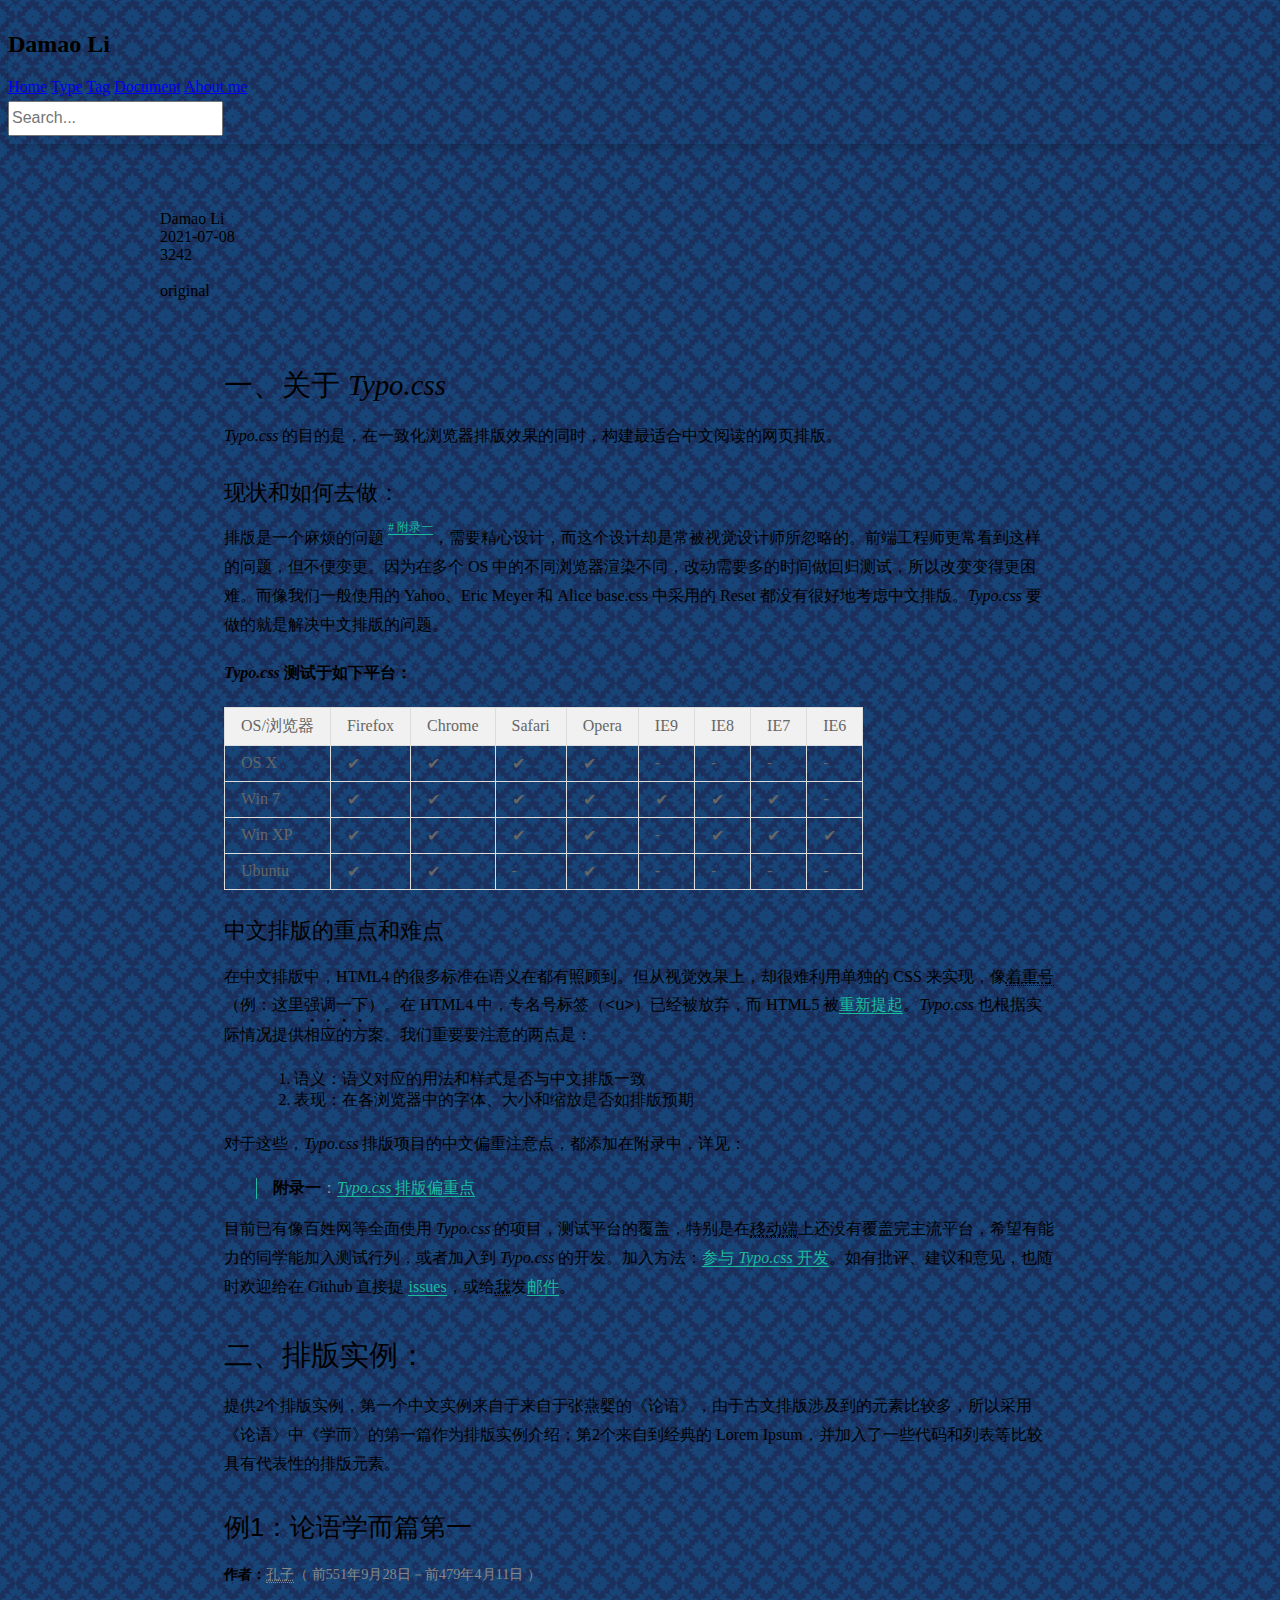
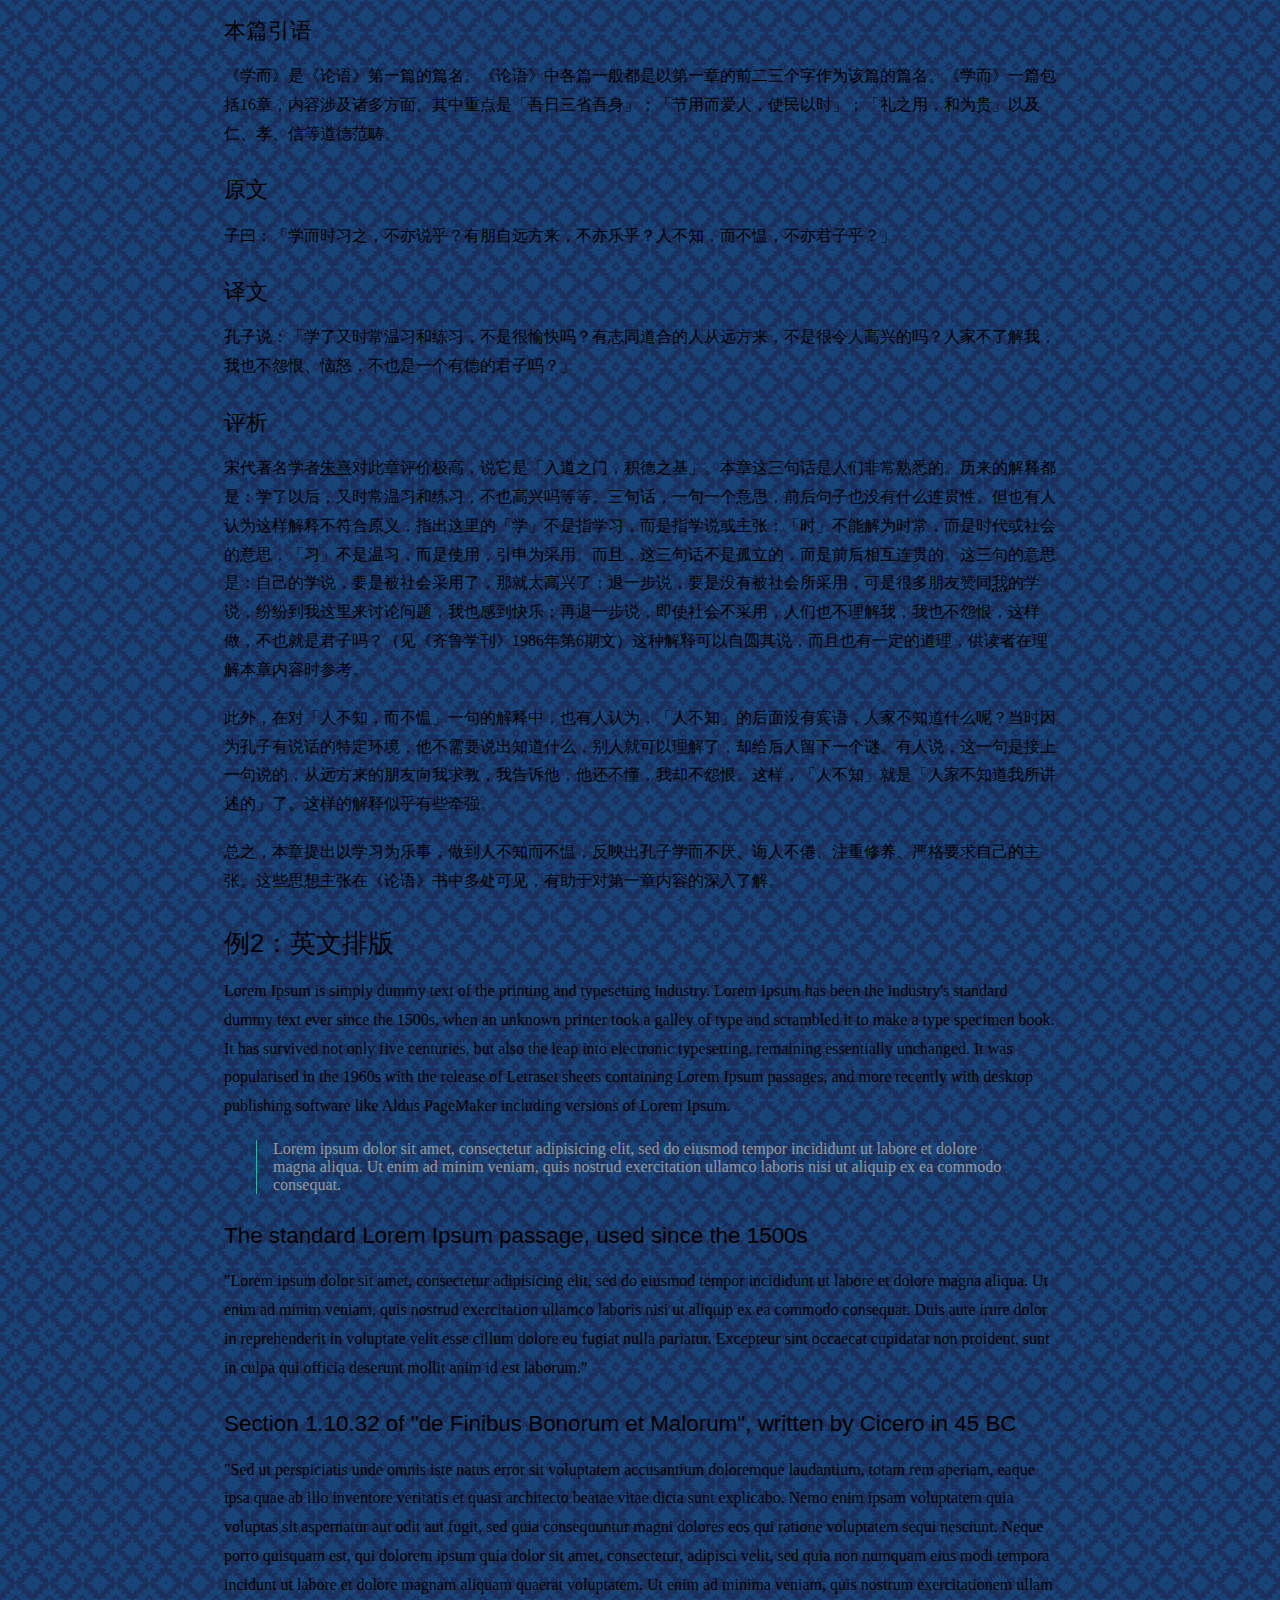
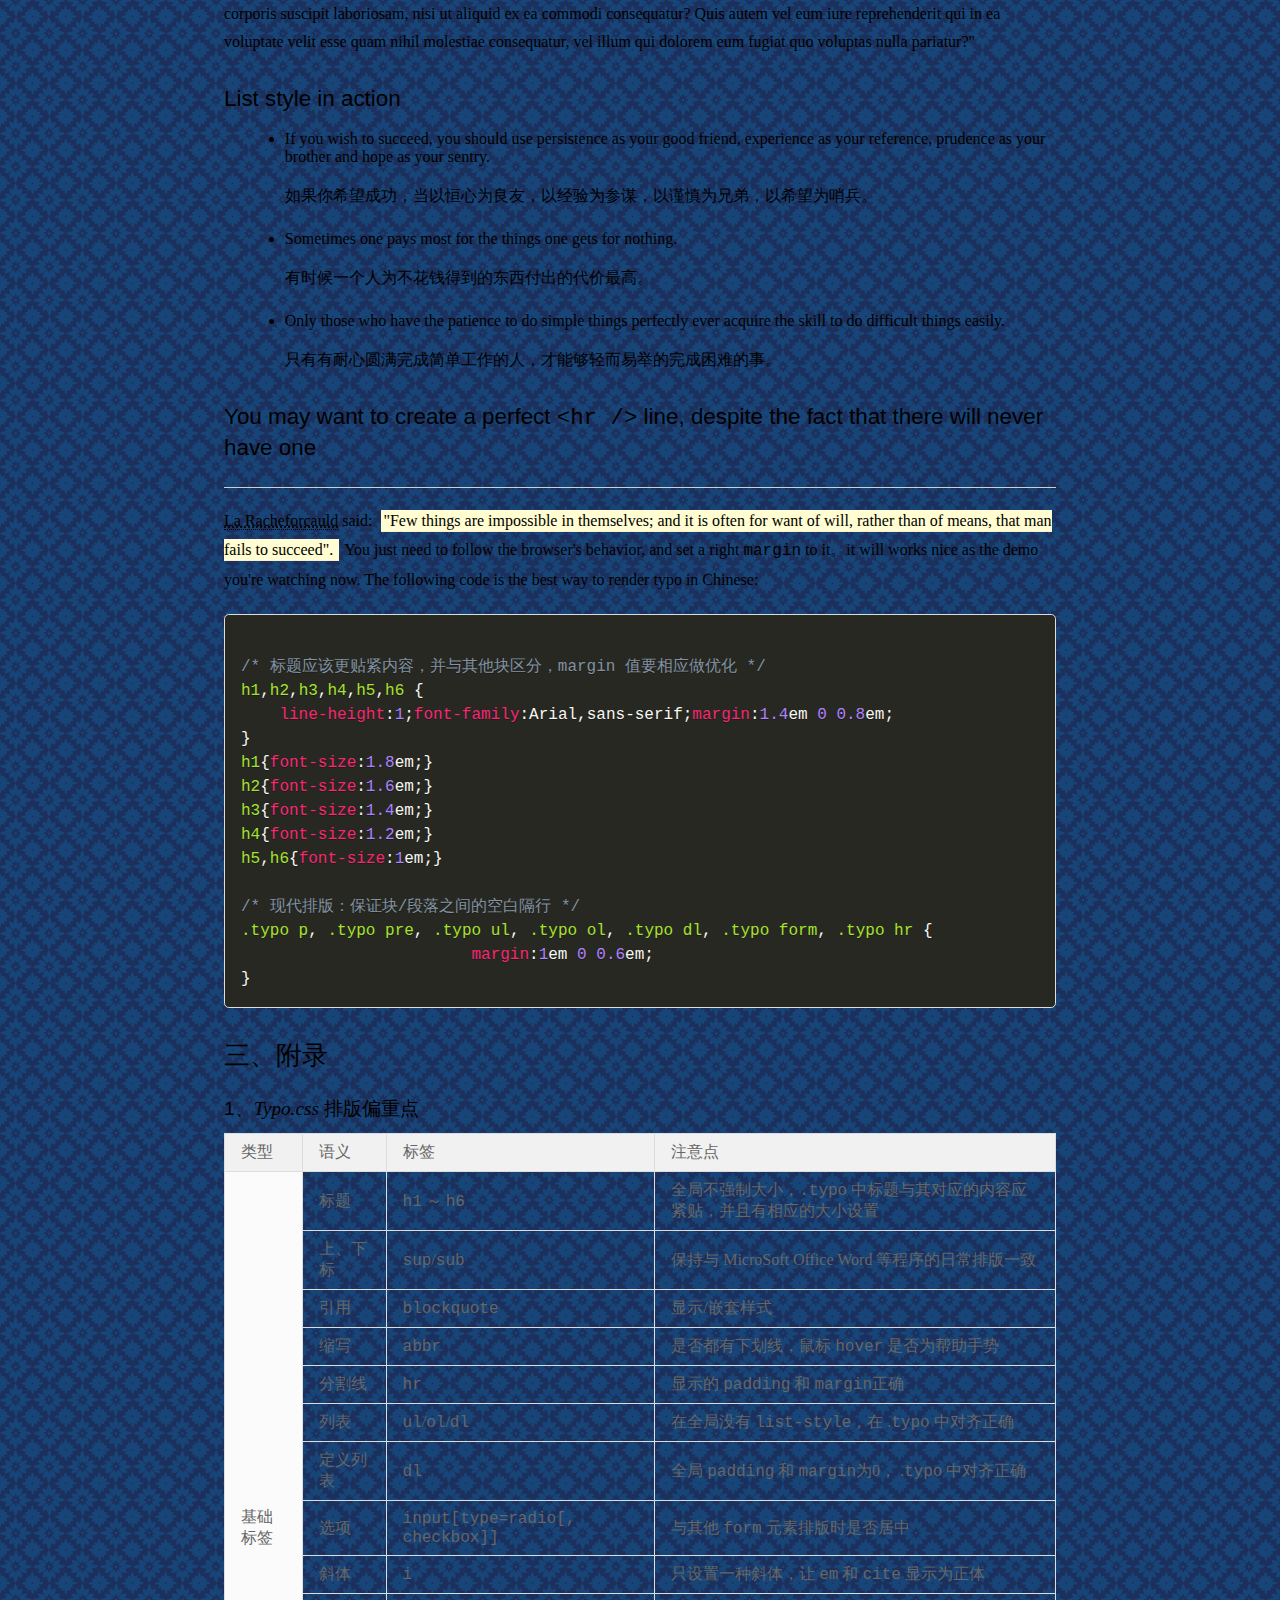
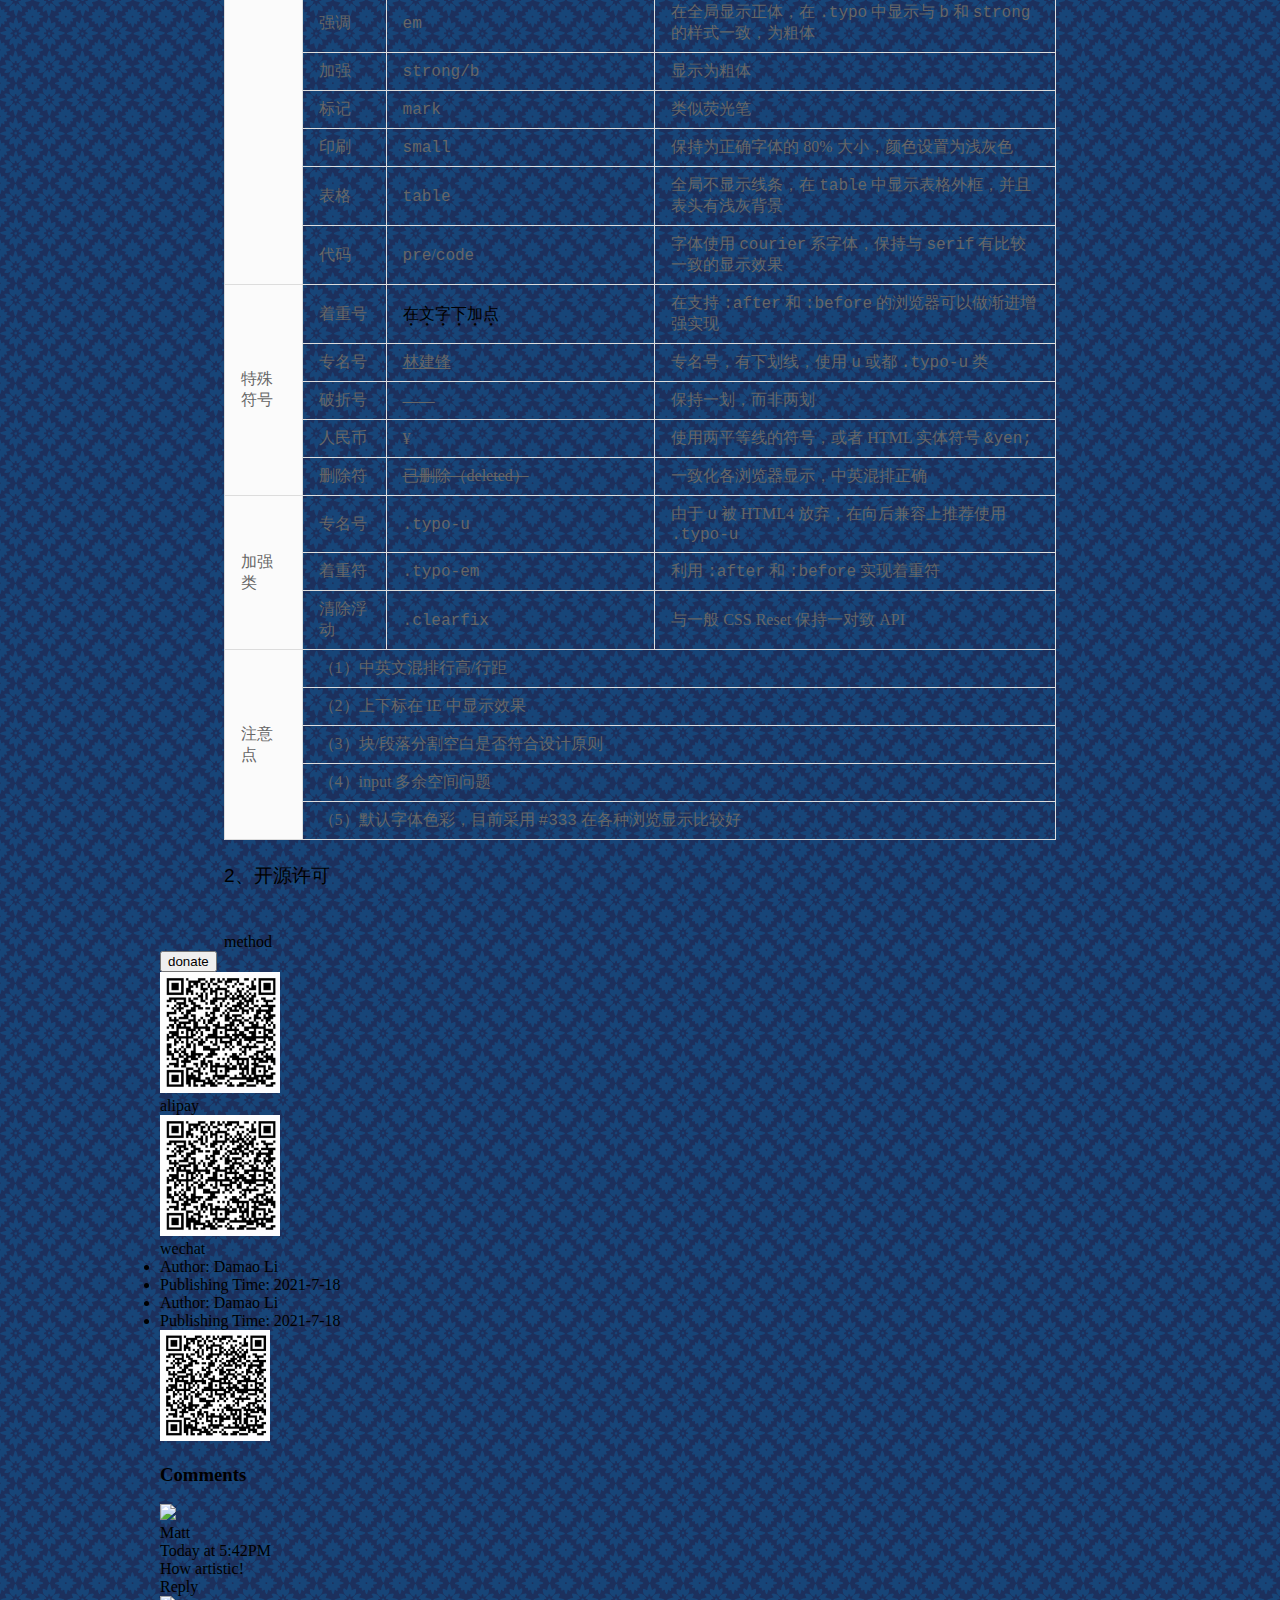
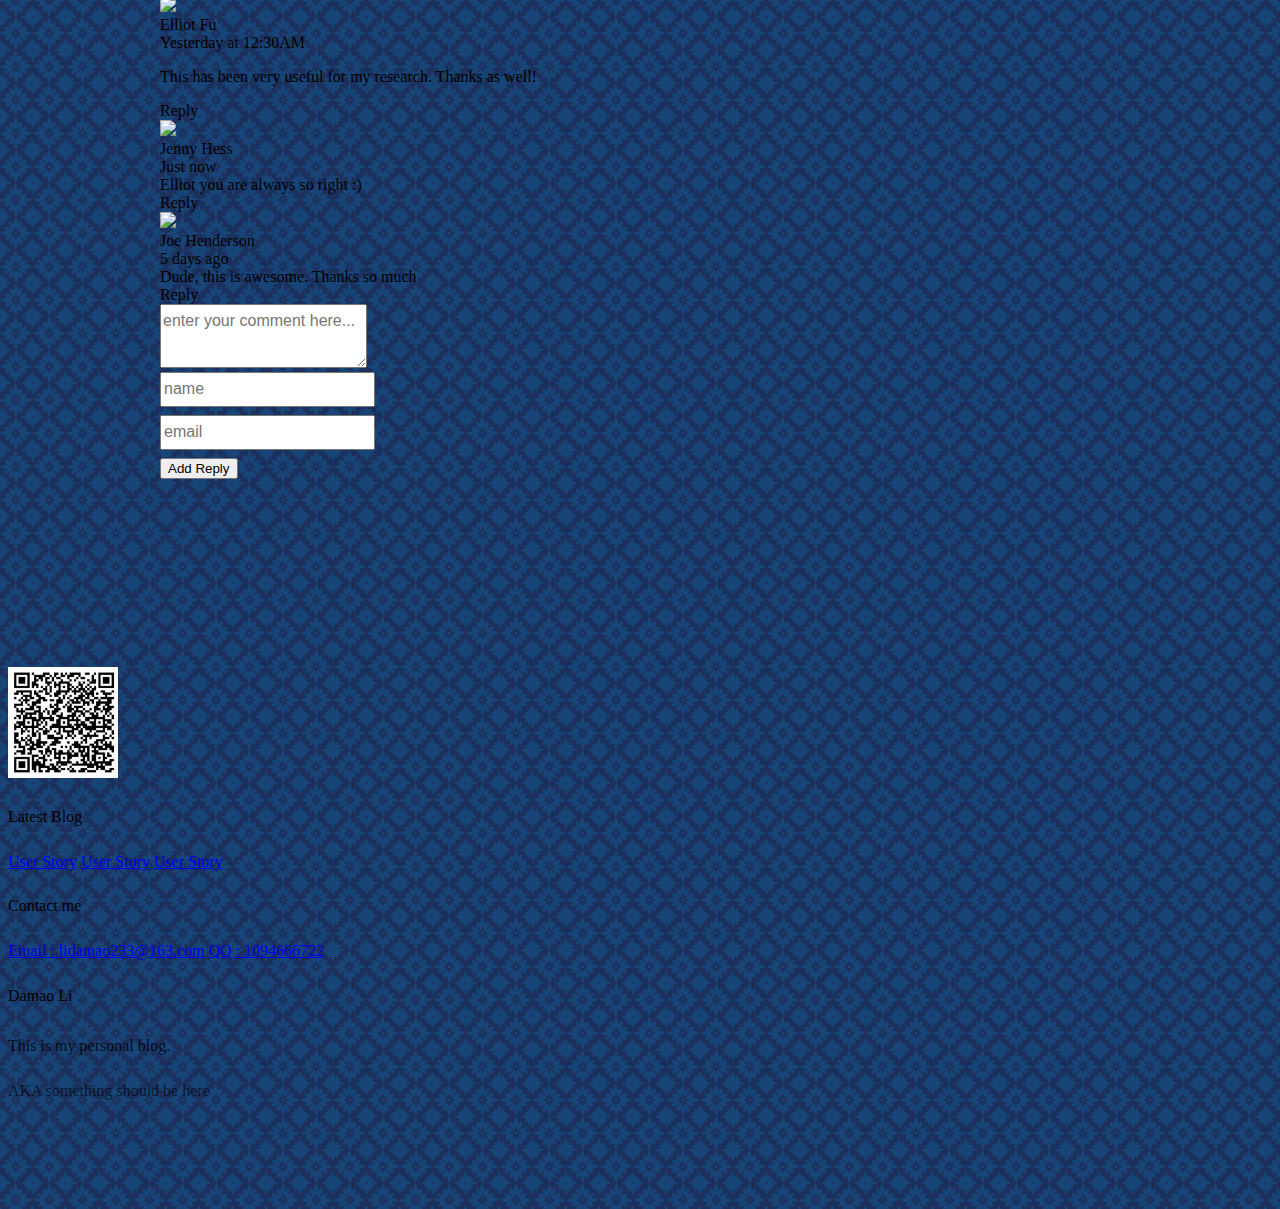
==== commit d2fe8a95: "add waypoints and qrcode js" ====
--- a/blog.html
+++ b/blog.html
@@ -41,7 +41,7 @@
 
     <!--all content-->
 
-    <div class="m-container-small m-padded-tb-big animated fadeIn">
+    <div id="waypoint" class="m-container-small m-padded-tb-big animated fadeIn">
         <div class="ui container">
             <div class="ui top attached segment">
                 <div class="ui horizontal link list">
@@ -78,7 +78,7 @@
                         Yahoo、Eric Meyer 和 Alice base.css 中采用的 Reset 都没有很好地考虑中文排版。<i class="serif">Typo.css</i> 要做的就是解决中文排版的问题。</p>
 
                     <p><strong><i class="serif">Typo.css</i> 测试于如下平台：</strong></p>
-                    <table summary="Typo.css 的测试平台列表">
+                    <table class="ui table" summary="Typo.css 的测试平台列表">
                         <thead>
                         <tr>
                             <th>OS/浏览器</th>
@@ -580,7 +580,7 @@
         </div>
     </div>
 
-    <div class="m-fixed m-right-bottom m-padded">
+    <div id="toolbar" class="m-fixed m-right-bottom m-padded" style="display: none">
         <div class="ui vertical icon buttons">
             <button type="button" class="ui teal toc button">Menu</button>
             <a href="#comment-container" class="ui teal button" >Comment</a>
@@ -595,6 +595,9 @@
         </ol>
     </div>
 
+    <div id="qrcode" class="ui wechat-qr flowing popup transition hidden" style="width: 130px !important;">
+        <!--<img src="./static/images/qqerweima.png" alt="" class="ui rounded image" style="width: 120px !important;">-->
+    </div>
 
 
     <br>
@@ -640,8 +643,11 @@
 
 <script src="https://cdn.jsdelivr.net/npm/jquery@3.2/dist/jquery.min.js"></script>
 <script src="https://cdn.jsdelivr.net/npm/semantic-ui@2.4.2/dist/semantic.min.js"></script>
-    <script src="./static/lib/prism/prism.js"></script>
-    <script src="./static/lib/tocbot/tocbot.min.js"></script>
+<script src="//cdn.jsdelivr.net/npm/jquery.scrollto@2.1.2/jquery.scrollTo.min.js"></script>
+<script src="./static/lib/prism/prism.js"></script>
+<script src="./static/lib/tocbot/tocbot.min.js"></script>
+<script src="./static/lib/qrcode/qrcode.min.js"></script>
+<script src="./static/lib/waypoints/jquery.waypoints.min.js"></script>
     <script>
         $('.menu.toggle').click(function () {
             $('.m-item').toggleClass('m-mobile-show');
@@ -652,6 +658,11 @@
             popup : $('.payQR.popup'),
             on : 'click',
             position : 'bottom center'
+        });
+
+        $('.wechat').popup({
+            popup : $('.wechat-qr'),
+            position : 'left center'
         });
 
         tocbot.init({
@@ -668,6 +679,32 @@
             on : 'click',
             position : 'left center'
         });
+
+        var qrcode = new QRCode("qrcode", {
+            text: "http://jindo.dev.naver.com/collie",
+            width: 110,
+            height: 110,
+            colorDark : "#000000",
+            colorLight : "#ffffff",
+            correctLevel : QRCode.CorrectLevel.H
+        });
+
+        $('#toTop-button').click(function () {
+            $(window).scrollTo(0,500);
+        });
+
+        var waypoint = new Waypoint({
+            element: document.getElementById('waypoint'),
+            handler: function(direction) {
+                if (direction == 'down') {
+                    $('#toolbar').show(100);
+                } else {
+                    $('#toolbar').hide(500);
+                }
+                console.log('Scrolled to waypoint!  ' + direction);
+            }
+        })
+
     </script>
 </body>
 </html>